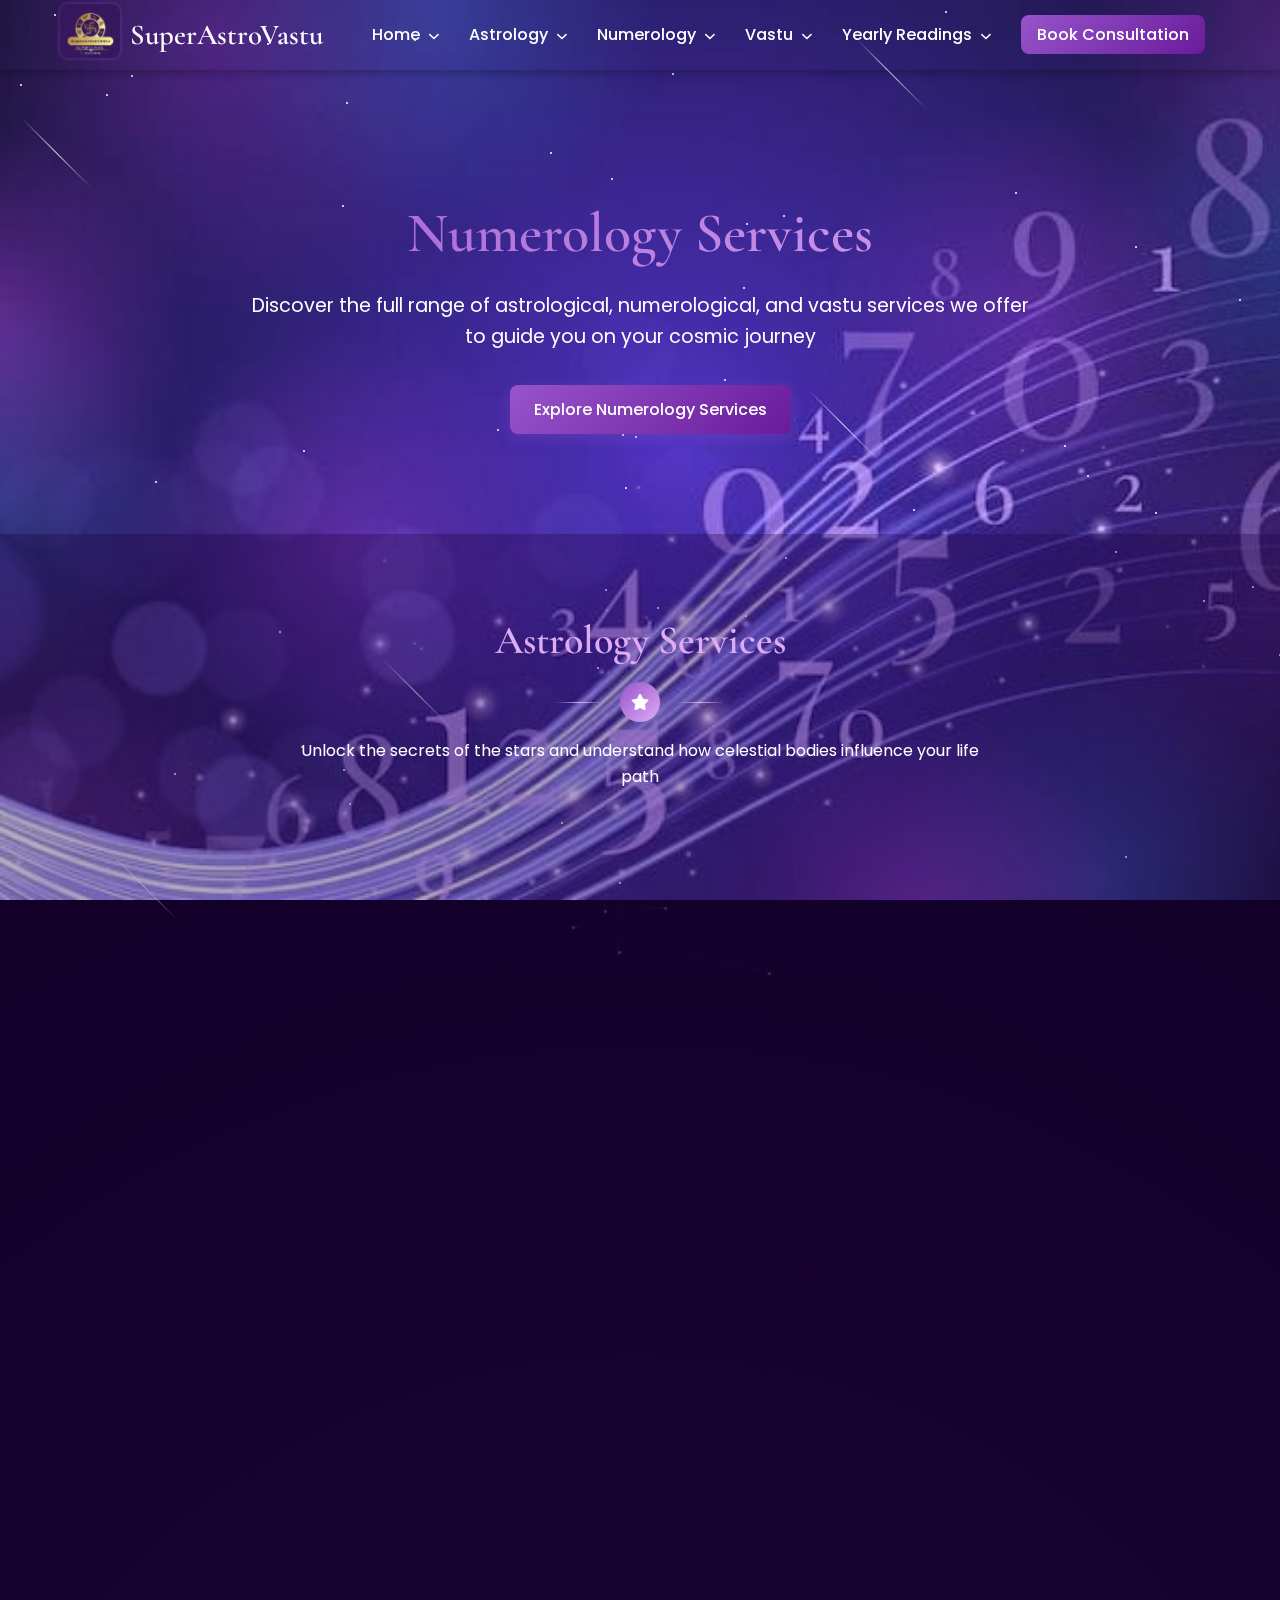
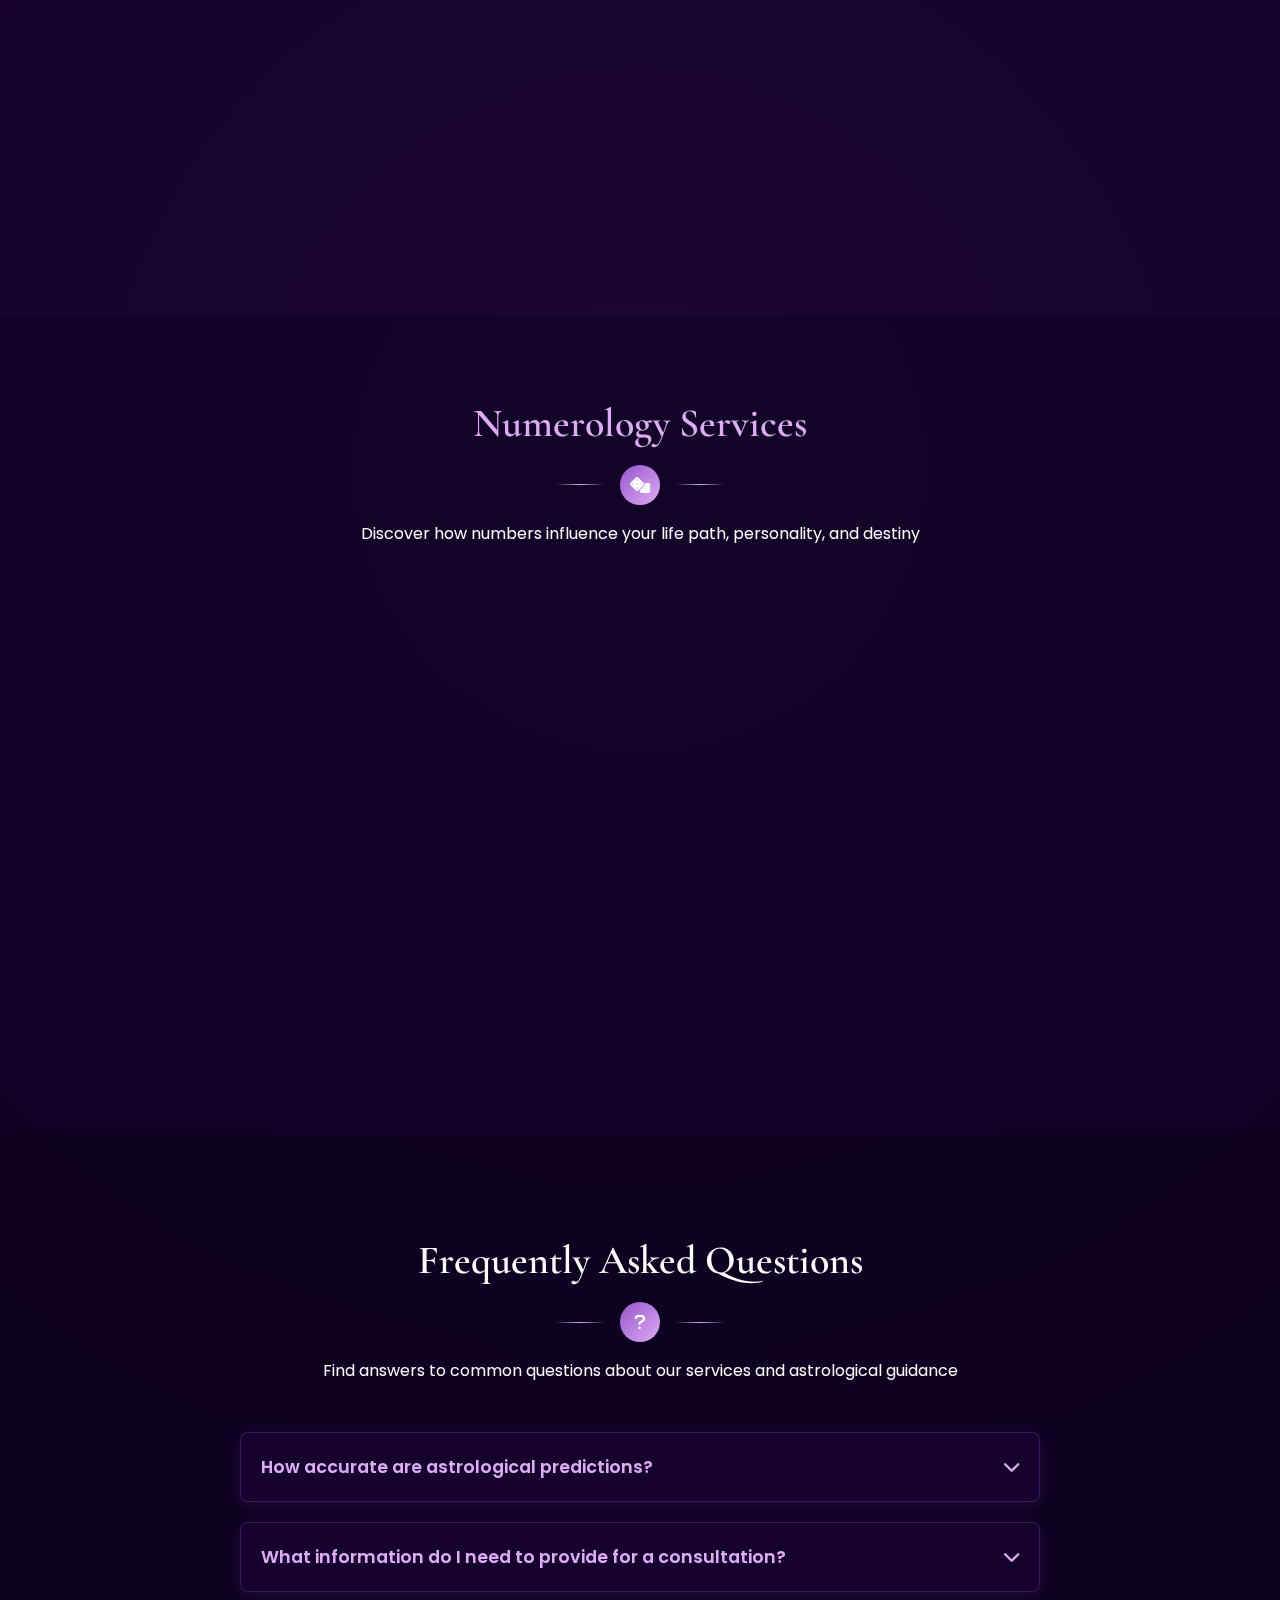
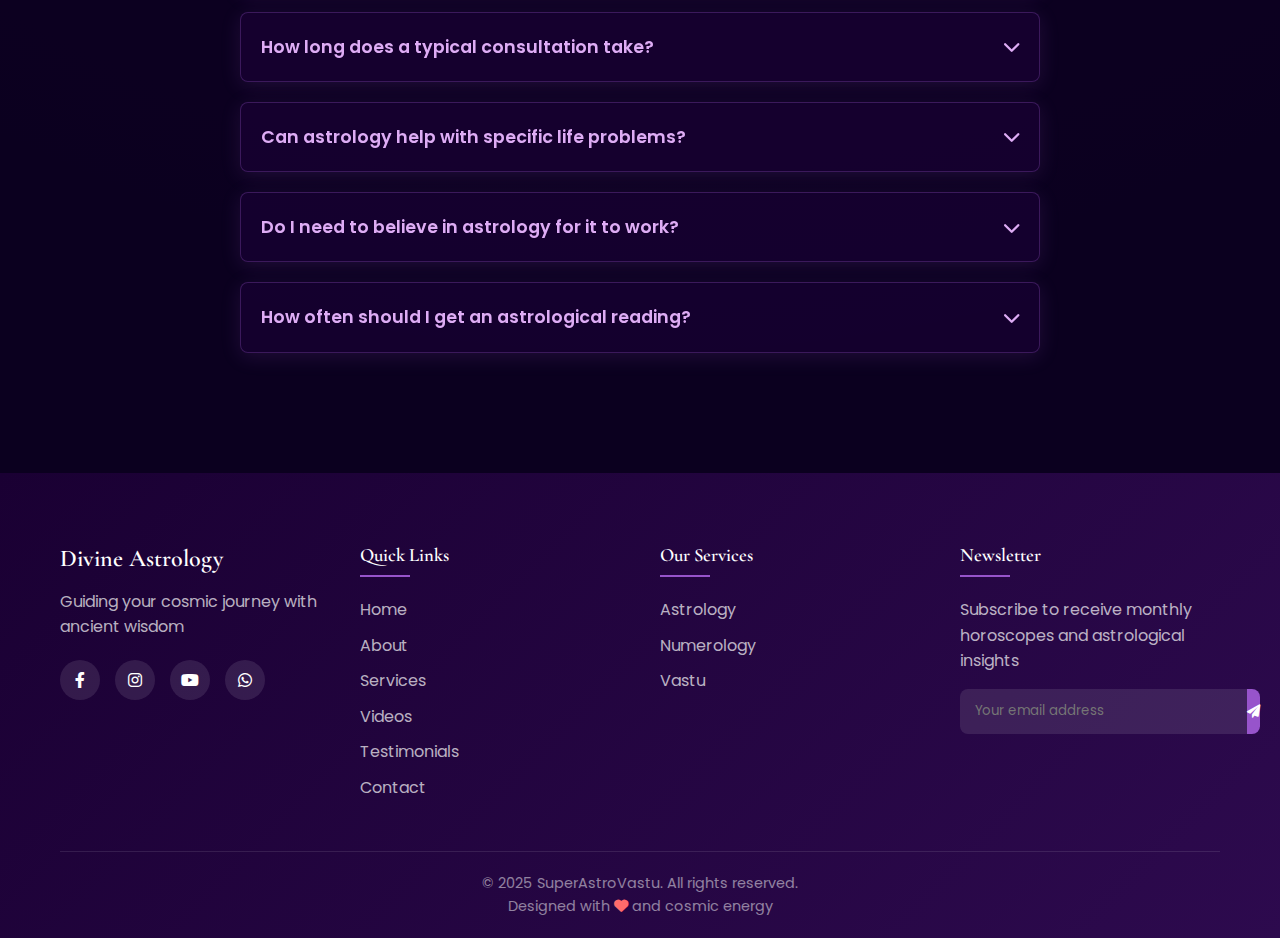
==== numerology.html @ 808d303a "Add files via upload" ====
<!DOCTYPE html>
<html lang="en">
<head>
    <meta charset="UTF-8">
    <meta name="viewport" content="width=device-width, initial-scale=1.0">
    <title> Services -Numerology</title>
    <link rel="stylesheet" href="numerology.css">
    <link rel="stylesheet" href="https://cdnjs.cloudflare.com/ajax/libs/font-awesome/6.0.0-beta3/css/all.min.css">
    <link href="https://fonts.googleapis.com/css2?family=Poppins:wght@300;400;500;600;700&family=Cormorant+Garamond:wght@400;500;600;700&display=swap" rel="stylesheet">
</head>
<body>
    <!-- Floating stars animation -->
    <div class="floating-stars"></div>
    
    <!-- Navbar -->
    <nav class="navbar">
        <div class="container">
            <div class="logo">
                <div class="logo-img">
                    <a href="index.html" target="_blank"><img src="logo.jpg" alt="Divine Astrology Logo"></a>
                </div>
                <a href="index.html" target="_blank"><h1 style="color: white;">SuperAstroVastu</h1></a>
            </div>
            <div class="menu-toggle">
                <i class="fas fa-bars"></i>
            </div>
            <ul class="nav-menu">
                <li class="dropdown">
                    <a href="index.html" target="_blank">Home <i class="fas fa-chevron-down"></i></a>
                    <div class="dropdown-menu">
                        <a href="index.html#about" class="dropdown-item"><i class="fas fa-info-circle"></i> About</a>
                        <a href="index.html#services" class="dropdown-item"><i class="fas fa-cogs"></i> Services</a>
                        <a href="index.html#testimonials" class="dropdown-item"><i class="fas fa-star"></i> Reviews</a>
                        <a href="index.html#videos" class="dropdown-item"><i class="fas fa-video"></i> Social Media</a>
                    </div>
                </li>
                <li class="dropdown">
                    <a href="services.html#astrology-services" target="_blank">Astrology <i class="fas fa-chevron-down"></i></a>
                    <div class="dropdown-menu">
                        <a href="services.html#astrology-services" class="dropdown-item"><i class="fas fa-briefcase"></i> Career</a>
                        <a href="services.html#astrology-services" class="dropdown-item"><i class="fas fa-rupee-sign"></i> Finance</a>
                        <a href="services.html#astrology-services" class="dropdown-item"><i class="fas fa-heart"></i> Matchmaking</a>
                        <a href="services.html#astrology-services" class="dropdown-item"><i class="fas fa-baby"></i> Childbirth</a>
                        <a href="services.html#astrology-services" class="dropdown-item"><i class="fas fa-file-contract"></i> Foreign Settlement</a>
                        <a href="services.html#astrology-services" class="dropdown-item"><i class="fas fa-heartbeat"></i> Health</a>
                    </div>
                </li>
                <li class="dropdown">
                    <a href="numerology.html" target="_blank">Numerology <i class="fas fa-chevron-down"></i></a>
                    <div class="dropdown-menu">
                        <a href="numerology.html#numerology-services" class="dropdown-item"><i class="fas fa-dice"></i> Lucky Number</a>
                        <a href="numerology.html#numerology-services" class="dropdown-item"><i class="fas fa-signature"></i> Name Change</a>
                    </div>
                </li>
                <li class="dropdown">
                    <a href="vastu.html" target="_blank">Vastu <i class="fas fa-chevron-down"></i></a>
                    <div class="dropdown-menu">
                        <a href="vastu.html#vastu-analysis" class="dropdown-item"><i class="fas fa-home"></i> Vastu Analysis</a>
                    </div>
                </li>
                <li class="dropdown">
                    <a href="#yearly-readings">Yearly Readings <i class="fas fa-chevron-down"></i></a>
                    <div class="dropdown-menu">
                        <a href="#" class="dropdown-item yearly-prediction" data-year="2021"><i class="fas fa-calendar-alt"></i> 2021</a>
                        <a href="#" class="dropdown-item yearly-prediction" data-year="2022"><i class="fas fa-calendar-alt"></i> 2022</a>
                        <a href="#readings-2023" class="dropdown-item"><i class="fas fa-calendar-alt"></i> 2023</a>
                        <a href="#readings-2024" class="dropdown-item"><i class="fas fa-calendar-alt"></i> 2024</a>
                    </div>
                </li>
                <li><a href="index.html#contact"  class="nav-btn">Book Consultation</a></li>
            </ul>
        </div>
    </nav>

    <!-- Service Page Header -->
    <section class="service-page-header">
        <div class="container">
            <h1 style="color: white;">Numerology Services</h1>
            <p>Discover the full range of astrological, numerological, and vastu services we offer to guide you on your cosmic journey</p>
            <div class="hero-buttons" >
                <a href="#astrology-services" class="btn primary-btn" style="margin-left: 450px;">Explore Numerology Services</a>

            </div>
        </div>
    </section>

    <!-- Astrology Services -->
    <section id="astrology-services" class="service-category">
        <div class="container">
            <div class="service-category-header">
                <h2>Astrology Services</h2>
                <div class="divider">
                    <span><i class="fas fa-star"></i></span>
                </div>
                <p>Unlock the secrets of the stars and understand how celestial bodies influence your life path</p>
            </div>
            <div class="service-list">
                <div class="service-item">
                    <div class="service-item-image">
                        <img src="1.jpg" alt="Career Astrology">
                    </div>
                    <div class="service-item-content">
                        <h3>Career Astrology</h3>
                        <p>Discover your professional strengths, ideal career paths, and favorable periods for career advancement through planetary positions in your birth chart.</p>
                        <div class="service-item-footer">
                            
                            <a href="index.html#contact" class="service-btn">Book Now</a>
                        </div>
                    </div>
                </div>
                <div class="service-item">
                    <div class="service-item-image">
                        <img src="2.jpg" alt="Financial Astrology">
                    </div>
                    <div class="service-item-content">
                        <h3>Financial Astrology</h3>
                        <p>Gain insights into your financial future, investment opportunities, and auspicious periods for financial decisions based on your astrological chart.</p>
                        <div class="service-item-footer">
                         
                            <a href="index.html#contact" class="service-btn">Book Now</a>
                        </div>
                    </div>
                </div>
                <div class="service-item">
                    <div class="service-item-image">
                        <img src="3.jpg" alt="Matchmaking">
                    </div>
                    <div class="service-item-content">
                        <h3>Matchmaking</h3>
                        <p>Comprehensive compatibility analysis for potential partners or existing relationships, examining planetary alignments that influence relationship dynamics.</p>
                        <div class="service-item-footer">
                            
                            <a href="index.html#contact" class="service-btn">Book Now</a>
                        </div>
                    </div>
                </div>
                <div class="service-item">
                    <div class="service-item-image">
                        <img src="4.jpg" alt="Childbirth Astrology">
                    </div>
                    <div class="service-item-content">
                        <h3>Childbirth Astrology</h3>
                        <p>Guidance on auspicious timing for conception, insights into pregnancy journey, and analysis of potential birth charts for future children.</p>
                        <div class="service-item-footer">
                         
                            <a href="index.html#contact" class="service-btn">Book Now</a>
                        </div>
                    </div>
                </div>
                <div class="service-item">
                    <div class="service-item-image">
                        <img src="1.jpg" alt="Form Settlement">
                    </div>
                    <div class="service-item-content">
                        <h3>Foreign Settlement</h3>
                        <p>Astrological guidance for legal matters, document signing, and contract negotiations based on favorable planetary positions.</p>
                        <div class="service-item-footer">
                          
                            <a href="index.html#contact" class="service-btn">Book Now</a>
                        </div>
                    </div>
                </div>
                <div class="service-item">
                    <div class="service-item-image">
                        <img src="2.jpg" alt="Health Astrology">
                    </div>
                    <div class="service-item-content">
                        <h3>Health Astrology</h3>
                        <p>Analysis of potential health vulnerabilities, preventive measures, and remedies based on planetary influences on your physical and mental wellbeing.</p>
                        <div class="service-item-footer">
                            <a href="index.html#contact" class="service-btn">Book Now</a>
                        </div>
                    </div>
                </div>
            </div>
        </div>
    </section>

    <!-- Numerology Services -->
    <section id="numerology-services" class="service-category">
        <div class="container">
            <div class="service-category-header">
                <h2>Numerology Services</h2>
                <div class="divider">
                    <span><i class="fas fa-dice"></i></span>
                </div>
                <p>Discover how numbers influence your life path, personality, and destiny</p>
            </div>
            <div class="service-list">
                <div class="service-item">
                    <div class="service-item-image">
                        <img src="4.jpg" alt="Lucky Number Analysis">
                    </div>
                    <div class="service-item-content">
                        <h3>Lucky Number Analysis</h3>
                        <p>Discover your personal lucky numbers based on your birth date and name, and learn how to use them to enhance positive energies in your life.</p>
                        <div class="service-item-footer">
                         
                            <a href="index.html#contact" class="service-btn">Book Now</a>
                        </div>
                    </div>
                </div>
                <div class="service-item">
                    <div class="service-item-image">
                        <img src="1.jpg" alt="Name Numerology">
                    </div>
                    <div class="service-item-content">
                        <h3>Name Numerology</h3>
                        <p>Analysis of your name's numerical value and its influence on your personality, career, relationships, and overall life path.</p>
                        <div class="service-item-footer">
                            
                            <a href="index.html#contact" class="service-btn">Book Now</a>
                        </div>
                    </div>
                </div>
                <div class="service-item">
                    <div class="service-item-image">
                        <img src="2.jpg" alt="Name Correction">
                    </div>
                    <div class="service-item-content">
                        <h3>Name Correction</h3>
                        <p>Personalized recommendations for name modifications or spelling changes to create more harmonious numerical vibrations aligned with your birth path.</p>
                        <div class="service-item-footer">
                           
                            <a href="index.html#contact" class="service-btn">Book Now</a>
                        </div>
                    </div>
                </div>
                </div>
            </div>
        </div>
    </section>

    

    <!-- FAQ Section -->
    <section class="faq-section">
        <div class="container">
            <div class="section-header">
                <h2>Frequently Asked Questions</h2>
                <div class="divider">
                    <span><i class="fas fa-question"></i></span>
                </div>
                <p>Find answers to common questions about our services and astrological guidance</p>
            </div>
            <div class="faq-container">
                <div class="faq-item">
                    <div class="faq-question">
                        How accurate are astrological predictions? <i class="fas fa-chevron-down"></i>
                    </div>
                    <div class="faq-answer">
                        <p>Astrological predictions are based on the ancient science of planetary movements and their influence on human life. The accuracy depends on several factors including the precision of your birth details, the expertise of the astrologer, and the specific techniques used. Our astrologer Smt. Deepa Sharma has over 15 years of experience and combines traditional Vedic astrology with modern interpretations to provide highly accurate insights. However, it's important to remember that astrology offers guidance and possibilities rather than fixed outcomes, as free will always plays a role in shaping our destiny.</p>
                    </div>
                </div>
                <div class="faq-item">
                    <div class="faq-question">
                        What information do I need to provide for a consultation? <i class="fas fa-chevron-down"></i>
                    </div>
                    <div class="faq-answer">
                        <p>For a comprehensive astrological consultation, we require your full date of birth (day, month, and year), exact time of birth (as accurate as possible), and place of birth (city and country). These details are essential for creating your accurate birth chart. For numerology services, we need your full birth name (as given at birth) and your current name if different. For Vastu consultations, we require property layouts, floor plans, and if possible, photographs of the space.</p>
                    </div>
                </div>
                <div class="faq-item">
                    <div class="faq-question">
                        How long does a typical consultation take? <i class="fas fa-chevron-down"></i>
                    </div>
                    <div class="faq-answer">
                        <p>The duration varies depending on the type of service. Personal horoscope readings typically take 45-60 minutes, compatibility analyses about 60-75 minutes, and career or financial guidance sessions around 45 minutes. Vastu consultations may require an on-site visit and can take 2-3 hours. Numerology sessions usually last 30-45 minutes. After the consultation, you'll receive a detailed written report summarizing the findings and recommendations within 3-5 business days.</p>
                    </div>
                </div>
                <div class="faq-item">
                    <div class="faq-question">
                        Can astrology help with specific life problems? <i class="fas fa-chevron-down"></i>
                    </div>
                    <div class="faq-answer">
                        <p>Yes, astrology can provide valuable insights into specific life challenges by identifying planetary influences that may be contributing to these situations. Our consultations offer personalized remedies and timing guidance to help navigate difficult periods. Whether you're facing career uncertainties, relationship issues, health concerns, or financial challenges, astrological analysis can reveal underlying patterns and suggest practical approaches to address them. However, astrology should complement, not replace, professional advice in areas like healthcare, legal matters, or mental health.</p>
                    </div>
                </div>
                <div class="faq-item">
                    <div class="faq-question">
                        Do I need to believe in astrology for it to work? <i class="fas fa-chevron-down"></i>
                    </div>
                    <div class="faq-answer">
                        <p>No, astrology works regardless of your belief system. It's based on the observation of celestial patterns and their correlation with earthly events, which operates independently of personal belief. Many skeptics have been surprised by the accuracy of astrological insights. We encourage an open-minded approach—observe the insights provided and evaluate them based on your experience. Many clients who initially approached astrology with skepticism have found valuable guidance that helped them make informed decisions and understand themselves better.</p>
                    </div>
                </div>
                <div class="faq-item">
                    <div class="faq-question">
                        How often should I get an astrological reading? <i class="fas fa-chevron-down"></i>
                    </div>
                    <div class="faq-answer">
                        <p>This varies based on individual needs. A comprehensive birth chart reading provides foundational insights that remain relevant throughout your life. Annual forecast readings are recommended to navigate each year's unique energies and opportunities. For specific life events like career changes, relationships, or major decisions, targeted readings can provide timely guidance. Some clients benefit from quarterly check-ins, while others prefer annual reviews. We can suggest an appropriate consultation schedule based on your specific situation and planetary transits affecting your chart.</p>
                    </div>
                </div>
            </div>
        </div>
    </section>

    <!-- Footer -->
    <footer class="footer">
        <div class="container">
            <div class="footer-content">
                <div class="footer-logo">
                    <h2>Divine Astrology</h2>
                    <p>Guiding your cosmic journey with ancient wisdom</p>
                    <div class="social-icons">
                        <a href="#"><i class="fab fa-facebook-f"></i></a>
                        <a href="#"><i class="fab fa-instagram"></i></a>
                        <a href="#"><i class="fab fa-youtube"></i></a>
                        <a href="#"><i class="fab fa-whatsapp"></i></a>
                    </div>
                </div>
                <div class="footer-links">
                    <h3>Quick Links</h3>
                    <ul>
                        <li><a href="index.html">Home</a></li>
                        <li><a href="index.html#about">About</a></li>
                        <li><a href="services.html">Services</a></li>
                        <li><a href="index.html#videos">Videos</a></li>
                        <li><a href="index.html#testimonials">Testimonials</a></li>
                        <li><a href="index.html#contact">Contact</a></li>
                    </ul>
                </div>
                <div class="footer-services">
                    <h3>Our Services</h3>
                    <ul>
                        <li><a href="#astrology-services">Astrology</a></li>
                        <li><a href="numerology.html">Numerology</a></li>
                        <li><a href="vastu.html">Vastu</a></li>
                    </ul>
                </div>
                <div class="footer-newsletter">
                    <h3>Newsletter</h3>
                    <p>Subscribe to receive monthly horoscopes and astrological insights</p>
                    <form class="newsletter-form">
                        <input type="email" placeholder="Your email address" required>
                        <button type="submit"><i class="fas fa-paper-plane"></i></button>
                    </form>
                </div>
            </div>
            <div class="footer-bottom">
                <p>&copy; 2025 SuperAstroVastu. All rights reserved.</p>
                <p>Designed with <i class="fas fa-heart"></i> and cosmic energy</p>
            </div>
        </div>
    </footer>

    <script src="script.js"></script>
    <script src="services.js"></script>
    <script src="yearly-predictions.js"></script>
    <!-- Script to create floating stars -->
    <script>
        document.addEventListener("DOMContentLoaded", function() {
            const starsContainer = document.querySelector('.floating-stars');
            const starCount = 50;
            
            for (let i = 0; i < starCount; i++) {
                const star = document.createElement('div');
                star.classList.add('star');
                star.style.left = `${Math.random() * 100}%`;
                star.style.top = `${Math.random() * 100}%`;
                star.style.animationDelay = `${Math.random() * 5}s`;
                starsContainer.appendChild(star);
            }
            
            // Add shooting stars
            for (let i = 0; i < 5; i++) {
                const shootingStar = document.createElement('div');
                shootingStar.classList.add('shooting-star');
                shootingStar.style.left = `${Math.random() * 100}%`;
                shootingStar.style.top = `${Math.random() * 100}%`;
                shootingStar.style.animationDelay = `${Math.random() * 15}s`;
                starsContainer.appendChild(shootingStar);
            }
            
            // Create constellation effect
            const constellationCount = 3;
            for (let c = 0; c < constellationCount; c++) {
                const constellation = document.createElement('div');
                constellation.classList.add('constellation');
                constellation.style.left = `${Math.random() * 80}%`;
                constellation.style.top = `${Math.random() * 80}%`;
                
                // Create dots and lines for constellation
                const dotCount = 5 + Math.floor(Math.random() * 5);
                const dots = [];
                
                for (let d = 0; d < dotCount; d++) {
                    const dot = document.createElement('div');
                    dot.classList.add('constellation-dot');
                    const x = Math.random() * 300;
                    const y = Math.random() * 300;
                    dot.style.left = `${x}px`;
                    dot.style.top = `${y}px`;
                    constellation.appendChild(dot);
                    dots.push({x, y});
                }
                
                // Connect dots with lines
                for (let i = 0; i < dots.length - 1; i++) {
                    const line = document.createElement('div');
                    line.classList.add('constellation-line');
                    
                    const dx = dots[i+1].x - dots[i].x;
                    const dy = dots[i+1].y - dots[i].y;
                    const length = Math.sqrt(dx * dx + dy * dy);
                    const angle = Math.atan2(dy, dx) * 180 / Math.PI;
                    
                    line.style.width = `${length}px`;
                    line.style.left = `${dots[i].x}px`;
                    line.style.top = `${dots[i].y}px`;
                    line.style.transform = `rotate(${angle}deg)`;
                    
                    constellation.appendChild(line);
                }
                
                starsContainer.appendChild(constellation);
            }
            
            // FAQ accordion functionality
            const faqItems = document.querySelectorAll('.faq-item');
            
            faqItems.forEach(item => {
                const question = item.querySelector('.faq-question');
                
                question.addEventListener('click', () => {
                    // Toggle active class on the clicked item
                    item.classList.toggle('active');
                    
                    // Close other items
                    faqItems.forEach(otherItem => {
                        if (otherItem !== item) {
                            otherItem.classList.remove('active');
                        }
                    });
                });
            });
        });
    </script>
</body>
</html>
---- numerology.css ----
/* Base Styles */
:root {
    --primary-color: #9754cb;
    --secondary-color: #deacf5;
    --accent-color: #ffd700;
    --accent-color-dark: #d4af37;
    --text-color: #333333;
    --text-light: #666666;
    --bg-color: #ffffff;
    --bg-light: #f9f5ff;
    --bg-dark: #1a0033;
    --green-color: #8bc34a;
    --purple-dark: #6a1b9a;
    --border-radius: 8px;
    --box-shadow: 0 4px 20px rgba(151, 84, 203, 0.15);
    --transition: all 0.3s ease;
  }
  
  * {
    margin: 0;
    padding: 0;
    box-sizing: border-box;
  }
  
  
  
  html {
    scroll-behavior: smooth;
  }
  
  body {
    font-family: "Poppins", sans-serif;
    color: var(--text-color);
    line-height: 1.6;
    background-color: #0c0020;
    background-image: url("numerbg.jpg") !important;
    background-attachment: fixed;
    background-size: cover;
    overflow-x: hidden;
    position: relative;
  }
  
  /* Moving cosmic background animation */
  body::before {
    content: "";
    position: absolute;
    top: 0;
    left: 0;
    width: 100%;
    height: 100%;
    background: radial-gradient(circle at 50% 50%, rgba(151, 84, 203, 0.1), transparent 70%);
    pointer-events: none;
    z-index: -1;
    animation: pulseGlow 8s ease-in-out infinite;
  }
  
  @keyframes pulseGlow {
    0%,
    100% {
      opacity: 0.3;
      transform: scale(1);
    }
    50% {
      opacity: 0.6;
      transform: scale(1.2);
    }
  }
  
  /* Floating stars animation */
  .floating-stars {
    position: fixed;
    top: 0;
    left: 0;
    width: 100%;
    height: 100%;
    pointer-events: none;
    z-index: 0;
  }
  
  .star {
    position: absolute;
    width: 2px;
    height: 2px;
    background-color: #fff;
    border-radius: 50%;
    animation: twinkle 5s infinite;
  }
  
  .shooting-star {
    position: absolute;
    width: 100px;
    height: 1px;
    background: linear-gradient(to right, rgba(255, 255, 255, 0), rgba(255, 255, 255, 0.8), rgba(255, 255, 255, 0));
    transform: rotate(45deg);
    animation: shootingStar 8s linear infinite;
  }
  
  @keyframes twinkle {
    0%,
    100% {
      opacity: 0.2;
      transform: scale(1);
    }
    50% {
      opacity: 0.8;
      transform: scale(1.5);
    }
  }
  
  @keyframes shootingStar {
    0% {
      transform: translateX(-100px) translateY(-100px) rotate(45deg);
      opacity: 0;
    }
    10% {
      opacity: 1;
    }
    20% {
      transform: translateX(calc(100vw + 100px)) translateY(calc(100vh + 100px)) rotate(45deg);
      opacity: 0;
    }
    100% {
      transform: translateX(calc(100vw + 100px)) translateY(calc(100vh + 100px)) rotate(45deg);
      opacity: 0;
    }
  }
  
  .constellation {
    position: absolute;
    width: 300px;
    height: 300px;
    opacity: 0.3;
    animation: rotateSlow 120s linear infinite;
  }
  
  @keyframes rotateSlow {
    from {
      transform: rotate(0deg);
    }
    to {
      transform: rotate(360deg);
    }
  }
  
  .constellation-line {
    position: absolute;
    background: linear-gradient(to right, rgba(222, 172, 245, 0.1), rgba(151, 84, 203, 0.3));
    height: 1px;
    transform-origin: left center;
  }
  
  .constellation-dot {
    position: absolute;
    width: 3px;
    height: 3px;
    background-color: rgba(255, 255, 255, 0.8);
    border-radius: 50%;
    box-shadow: 0 0 5px rgba(255, 255, 255, 0.8);
  }
  
  h1,
  h2,
  h3,
  h4,
  h5,
  h6 {
    font-family: "Cormorant Garamond", serif;
    font-weight: 600;
    line-height: 1.3;
    margin-bottom: 0.5rem;
  }
  
  a {
    text-decoration: none;
    color: inherit;
    transition: var(--transition);
  }
  
  ul {
    list-style: none;
  }
  
  img {
    max-width: 100%;
    height: auto;
  }
  
  .container {
    width: 100%;
    max-width: 1200px;
    margin: 0 auto;
    padding: 0 20px;
  }
  
  .section-header {
    text-align: center;
    margin-bottom: 3rem;
  }
  
  .section-header h2 {
    font-size: 2.5rem;
    color: var(--primary-color);
    margin-bottom: 1rem;
  }
  
  .section-header p {
    color: var(--text-light);
    max-width: 700px;
    margin: 0 auto;
  }
  
  .divider {
    display: flex;
    align-items: center;
    justify-content: center;
    margin: 1rem 0;
  }
  
  .divider span {
    display: inline-flex;
    align-items: center;
    justify-content: center;
    width: 40px;
    height: 40px;
    border-radius: 50%;
    background: linear-gradient(135deg, var(--primary-color), var(--secondary-color));
    color: white;
    position: relative;
  }
  
  .divider span::before,
  .divider span::after {
    content: "";
    position: absolute;
    height: 1px;
    width: 50px;
    background: linear-gradient(90deg, transparent, var(--secondary-color), transparent);
  }
  
  .divider span::before {
    right: 100%;
    margin-right: 15px;
  }
  
  .divider span::after {
    left: 100%;
    margin-left: 15px;
  }
  
  /* Buttons */
  .btn {
    display: inline-block;
    padding: 12px 24px;
    border-radius: var(--border-radius);
    font-weight: 500;
    text-align: center;
    cursor: pointer;
    transition: var(--transition);
    border: none;
    outline: none;
  }
  
  .primary-btn {
    background: linear-gradient(135deg, var(--primary-color), var(--purple-dark));
    color: white;
    box-shadow: 0 4px 15px rgba(151, 84, 203, 0.3);
  }
  
  .primary-btn:hover {
    transform: translateY(-3px);
    box-shadow: 0 6px 20px rgba(151, 84, 203, 0.4);
  }
  
  .secondary-btn {
    background-color: transparent;
    color: var(--primary-color);
    border: 2px solid var(--primary-color);
  }
  
  .secondary-btn:hover {
    background-color: var(--primary-color);
    color: white;
  }
  
  .full-width {
    width: 100%;
  }
  
  /* Navbar */
  .navbar {
    position: fixed;
    top: 0;
    left: 0;
    width: 100%;
    z-index: 1100;
    background-color: rgba(12, 0, 32, 0.95) !important;
    box-shadow: 0 2px 10px rgba(0, 0, 0, 0.3);
    transition: var(--transition);
   background: transparent !important;
  }
  
  .navbar .container {
    display: flex;
    justify-content: space-between;
    align-items: center;
    padding: 15px 20px;
  }
  
  .logo {
    display: flex;
    align-items: center;
  }
  
  .logo-img {
    width: 60px;
    height: 40px;
    margin-right: 10px;
    display: flex;
    align-items: center;
    justify-content: center;
    
  }
  
  .logo-img img {
    max-width: 100%;
    height: auto;
    filter: drop-shadow(0 0 2px rgba(151, 84, 203, 0.5));
    border-radius: 8px;
  }
  
  .logo h1 {
    font-size: 1.8rem;
    color: var(--primary-color);
    margin: 0;
  }
  
  .logo-icon {
    display: flex;
    align-items: center;
    margin-left: 10px;
    color: var(--accent-color);
  }
  
  .logo-icon i {
    margin-right: 5px;
  }
  
  .nav-menu {
    display: flex;
    align-items: center;
  }
  
  .nav-menu li {
    margin: 0 15px;
  }
  
  .nav-menu a {
    color: white;
    font-weight: 500;
    position: relative;
  }
  
  /* Removed the underline effect on hover */
  .nav-menu a::after {
    display: none;
  }
  
  .nav-btn {
    background: linear-gradient(135deg, var(--primary-color), var(--purple-dark));
    color: white !important;
    padding: 8px 16px;
    border-radius: var(--border-radius);
  }
  
  .nav-btn:hover {
    transform: translateY(-2px);
    box-shadow: 0 4px 10px rgba(151, 84, 203, 0.3);
  }
  
  .menu-toggle {
    display: none;
    font-size: 1.5rem;
    cursor: pointer;
    color: var(--primary-color);
  }
  
  /* Navbar Dropdown Styles */
  .nav-menu .dropdown {
    position: relative;
  }
  
  .nav-menu .dropdown-menu {
    position: absolute;
    top: 100%;
    left: 0;
    width: 220px;
    background: rgba(12, 0, 32, 0.95);
    border-radius: 8px;
    box-shadow: 0 10px 25px rgba(151, 84, 203, 0.15);
    padding: 10px 0;
    opacity: 0;
    visibility: hidden;
    transform: translateY(15px);
    transition: all 0.3s cubic-bezier(0.68, -0.55, 0.27, 1.55);
    z-index: 100;
    overflow: hidden;
  }
  
  .nav-menu .dropdown:hover .dropdown-menu {
    opacity: 1;
    visibility: visible;
    transform: translateY(5px);
  }
  
  .nav-menu .dropdown-item {
    display: flex;
    align-items: center;
    padding: 10px 20px;
    color: white;
    font-weight: 400;
    transition: all 0.3s ease;
    position: relative;
    overflow: hidden;
  }
  
  .nav-menu .dropdown-item i {
    margin-right: 10px;
    color: var(--primary-color);
    font-size: 0.9rem;
    transition: all 0.3s ease;
  }
  
  .nav-menu .dropdown-item:hover {
    background: linear-gradient(to right, rgba(151, 84, 203, 0.1), transparent);
    color: var(--secondary-color);
    transform: translateX(5px);
  }
  
  .nav-menu .dropdown-item:hover i {
    transform: scale(1.2);
  }
  
  .nav-menu .dropdown-item::after {
    content: "";
    position: absolute;
    bottom: 0;
    left: 0;
    width: 0;
    height: 1px;
    background: linear-gradient(to right, var(--primary-color), transparent);
    transition: width 0.3s ease;
  }
  
  .nav-menu .dropdown-item:hover::after {
    width: 100%;
  }
  
  .nav-menu .dropdown > a i {
    font-size: 0.7rem;
    margin-left: 5px;
    transition: transform 0.3s ease;
  }
  
  .nav-menu .dropdown:hover > a i {
    transform: rotate(180deg);
  }
  
  /* Animation for dropdown items */
  .nav-menu .dropdown-menu .dropdown-item {
    transform: translateX(-10px);
    opacity: 0;
    transition: all 0.3s ease;
  }
  
  .nav-menu .dropdown:hover .dropdown-menu .dropdown-item {
    transform: translateX(0);
    opacity: 1;
  }
  
  .nav-menu .dropdown-menu .dropdown-item:nth-child(1) {
    transition-delay: 0.05s;
  }
  .nav-menu .dropdown-menu .dropdown-item:nth-child(2) {
    transition-delay: 0.1s;
  }
  .nav-menu .dropdown-menu .dropdown-item:nth-child(3) {
    transition-delay: 0.15s;
  }
  .nav-menu .dropdown-menu .dropdown-item:nth-child(4) {
    transition-delay: 0.2s;
  }
  .nav-menu .dropdown-menu .dropdown-item:nth-child(5) {
    transition-delay: 0.25s;
  }
  .nav-menu .dropdown-menu .dropdown-item:nth-child(6) {
    transition-delay: 0.3s;
  }
  
  /* Mobile responsive dropdown */
  @media (max-width: 768px) {
    .nav-menu .dropdown-menu {
      position: static;
      width: 100%;
      background: rgba(151, 84, 203, 0.05);
      box-shadow: none;
      border-radius: 0;
      padding: 0;
      max-height: 0;
      transition: max-height 0.3s ease, padding 0.3s ease;
      overflow: hidden;
      transform: none;
    }
  
    .nav-menu .dropdown.active .dropdown-menu {
      max-height: 500px;
      padding: 10px 0;
      opacity: 1;
      visibility: visible;
    }
  
    .nav-menu .dropdown-item {
      padding: 10px 30px;
    }
  
    .nav-menu .dropdown > a {
      display: flex;
      justify-content: space-between;
      align-items: center;
      width: 100%;
    }
  
    .nav-menu .dropdown > a i {
      margin-left: auto;
    }
  }
  
  /* Hero Section */
  .hero {
    position: relative;
    min-height: 100vh;
    display: flex;
    align-items: center;
    overflow: hidden;
    padding: 120px 0 50px; /* Increased top padding to avoid navbar overlap */
   
  }
  
  .hero .container {
    display: grid;
    grid-template-columns: 1fr 1fr;
    gap: 30px;
    align-items: center;
  }
  
  .hero-content {
    max-width: 600px;
    text-align: left;
    margin-top: -100PX;
  }
  
  .stars {
    position: absolute;
    top: 0;
    left: 0;
    width: 100%;
    height: 100%;
    pointer-events: none;
    background-image: radial-gradient(1px 1px at 25% 15%, white, transparent),
      radial-gradient(1px 1px at 50% 40%, white, transparent), radial-gradient(1px 1px at 75% 25%, white, transparent),
      radial-gradient(2px 2px at 20% 60%, white, transparent), radial-gradient(2px 2px at 40% 80%, white, transparent),
      radial-gradient(2px 2px at 60% 10%, white, transparent), radial-gradient(2px 2px at 80% 50%, white, transparent);
    background-repeat: repeat;
    background-size: 200px 200px;
    opacity: 0.3;
    animation: twinkle 10s ease-in-out infinite;
  }
  
  .hero-content h1 {
    font-size: 3.5rem;
    margin-bottom: 1.5rem;
    background: linear-gradient(135deg, var(--primary-color), var(--secondary-color));
    -webkit-background-clip: text;
    -webkit-text-fill-color: transparent;
    line-height: 1.2;
    animation: fadeInUp 1s ease-out;
  }
  
  .hero-content p {
    font-size: 1.2rem;
    color: white;
    margin-bottom: 2rem;
    animation: fadeInUp 1s ease-out 0.3s both;
  }
  
  .hero-buttons {
    display: flex;
    gap: 15px;
    justify-content: flex-start; /* Changed from center to flex-start */
    animation: fadeInUp 1s ease-out 0.6s both;
  }
  
  /* Astrologer Card - Right side positioning */
  .astrologer-card-wrapper {
    position: relative;
    display: flex;
    justify-content: flex-end;
    z-index: 10;
  }
  
  .astrologer-card {
    background: rgba(12, 0, 32, 0.7);
    border-radius: 20px;
    overflow: hidden;
    box-shadow: 0 15px 35px rgba(151, 84, 203, 0.25);
    max-width: 350px; /* Medium size */
    position: relative;
    border: none;
    transform: none;
    transition: all 0.5s cubic-bezier(0.175, 0.885, 0.32, 1.275);
  }
  
  .astrologer-card:hover {
    transform: translateY(-10px);
    box-shadow: 0 20px 40px rgba(151, 84, 203, 0.4);
  }
  
  .astrologer-card::before {
    content: "";
    position: absolute;
    top: -2px;
    left: -2px;
    right: -2px;
    bottom: -2px;
    background: linear-gradient(
      45deg,
      var(--primary-color),
      var(--accent-color),
      var(--secondary-color),
      var(--purple-dark)
    );
    z-index: -1;
    border-radius: 22px;
    background-size: 400%;
    animation: borderGlow 8s linear infinite;
  }
  
  @keyframes borderGlow {
    0% {
      background-position: 0% 50%;
    }
    50% {
      background-position: 100% 50%;
    }
    100% {
      background-position: 0% 50%;
    }
  }
  
  .astrologer-image {
    width: 100%;
    height: 400px;
    overflow: hidden;
    position: relative;
  }
  
  .astrologer-image::after {
    content: "";
    position: absolute;
    top: 0;
    left: 0;
    width: 100%;
    height: 100%;
    background: linear-gradient(to bottom, rgba(151, 84, 203, 0.1), transparent);
  }
  
  .astrologer-image img {
    width: 100%;
    height: 100%;
    object-fit: cover;
    transition: transform 0.7s ease;
  }
  
  .astrologer-card:hover .astrologer-image img {
    transform: scale(1.05);
  }
  
  .astrologer-info {
    padding: 25px;
    text-align: center;
    background: linear-gradient(135deg, rgba(12, 0, 32, 0.8), rgba(30, 0, 60, 0.8));
    position: relative;
    z-index: 1;
  }
  
  .astrologer-info h3 {
    color: var(--secondary-color);
    font-size: 1.5rem;
    margin-bottom: 8px;
  }
  
  .astrologer-info p {
    color: white;
    margin-bottom: 15px;
  }
  
  .astrologer-credentials {
    display: flex;
    flex-direction: column;
    gap: 8px;
  }
  
  .astrologer-credentials span {
    font-size: 0.9rem;
    color: white;
    padding: 5px 10px;
    background-color: rgba(151, 84, 203, 0.2);
    border-radius: 20px;
    transition: all 0.3s ease;
  }
  
  .astrologer-credentials span:hover {
    background-color: rgba(151, 84, 203, 0.3);
    transform: translateX(5px);
  }
  
  .astrologer-credentials span i {
    color: var(--accent-color);
    margin-right: 8px;
  }
  
  .card-glow {
    position: absolute;
    top: 0;
    left: 0;
    width: 100%;
    height: 100%;
    pointer-events: none;
    background: radial-gradient(circle at 50% 50%, rgba(222, 172, 245, 0.2), transparent 70%);
    opacity: 0;
    transition: opacity 0.5s ease;
  }
  
  .astrologer-card:hover .card-glow {
    opacity: 1;
  }
  
  /* About Section */
  .about {
    padding: 150px 0 100px; /* Increased top padding to accommodate card */
    background-color: rgba(12, 0, 32, 0.7);
    position: relative;
    z-index: 1;
    margin-top: -50px;
    background: transparent !important;
  }
  
  .about-content {
    display: grid;
    grid-template-columns: 1fr 1.5fr;
    gap: 50px;
    align-items: center;
  }
  
  .about-image {
    position: relative;
    border-radius: 15px;
    overflow: hidden;
    box-shadow: var(--box-shadow);
    border: 5px solid var(--accent-color);
    transform: rotate(-2deg);
    transition: var(--transition);
    animation: float 6s ease-in-out infinite;
  }
  
  @keyframes float {
    0%,
    100% {
      transform: rotate(-2deg) translateY(0);
    }
    50% {
      transform: rotate(-2deg) translateY(-10px);
    }
  }
  
  .about-image:hover {
    transform: rotate(0);
  }
  
  .about-image img {
    width: 100%;
    height: auto;
    display: block;
  }
  
  .experience-badge {
    position: absolute;
    bottom: 20px;
    right: 20px;
    width: 80px;
    height: 80px;
    background: var(--accent-color);
    border-radius: 50%;
    display: flex;
    flex-direction: column;
    justify-content: center;
    align-items: center;
    color: var(--bg-dark);
    font-weight: 700;
    box-shadow: 0 4px 15px rgba(212, 175, 55, 0.5);
    animation: spin 10s linear infinite;
  }
  
  @keyframes spin {
    0% {
      transform: rotate(0deg);
    }
    100% {
      transform: rotate(360deg);
    }
  }
  
  .experience-badge span:first-child {
    font-size: 1.5rem;
    line-height: 1;
  }
  
  .about-text h3 {
    font-size: 2rem;
    color: var(--secondary-color);
    margin-bottom: 10px;
  }
  
  .about-text .subtitle {
    color: white;
    font-size: 1.1rem;
    margin-bottom: 20px;
  }
  
  .about-text p {
    margin-bottom: 15px;
    color: white;
  }
  
  .specialties {
    display: grid;
    grid-template-columns: 1fr 1fr;
    gap: 10px;
    margin: 20px 0 30px;
  }
  
  .specialties li {
    display: flex;
    align-items: center;
    animation: fadeInRight 0.5s ease-out both;
    color: white;
  }
  
  .specialties li:nth-child(1) {
    animation-delay: 0.1s;
  }
  .specialties li:nth-child(2) {
    animation-delay: 0.2s;
  }
  .specialties li:nth-child(3) {
    animation-delay: 0.3s;
  }
  .specialties li:nth-child(4) {
    animation-delay: 0.4s;
  }
  .specialties li:nth-child(5) {
    animation-delay: 0.5s;
  }
  .specialties li:nth-child(6) {
    animation-delay: 0.6s;
  }
  
  @keyframes fadeInRight {
    from {
      opacity: 0;
      transform: translateX(20px);
    }
    to {
      opacity: 1;
      transform: translateX(0);
    }
  }
  
  .specialties li i {
    color: var(--green-color);
    margin-right: 10px;
  }
  
  /* Services Section */
  .services {
    padding: 100px 0;
    background-color: rgba(12, 0, 32, 0.7);
    position: relative;
    z-index: 1;
    background: transparent !important;
  }
  
  .services-grid {
    display: grid;
    grid-template-columns: repeat(auto-fill, minmax(300px, 1fr));
    gap: 30px;
  }
  
  .service-card {
    background: rgba(30, 0, 60, 0.5);
    border-radius: var(--border-radius);
    padding: 30px;
    box-shadow: var(--box-shadow);
    transition: var(--transition);
    border: 1px solid rgba(151, 84, 203, 0.3);
    height: 100%;
    display: flex;
    flex-direction: column;
    transform: translateY(50px);
    opacity: 0;
    animation: fadeInUp 0.6s ease-out forwards;
  }
  
  .service-card:nth-child(1) {
    animation-delay: 0.1s;
  }
  .service-card:nth-child(2) {
    animation-delay: 0.2s;
  }
  .service-card:nth-child(3) {
    animation-delay: 0.3s;
  }
  .service-card:nth-child(4) {
    animation-delay: 0.4s;
  }
  .service-card:nth-child(5) {
    animation-delay: 0.5s;
  }
  .service-card:nth-child(6) {
    animation-delay: 0.6s;
  }
  
  @keyframes fadeInUp {
    from {
      opacity: 0;
      transform: translateY(50px);
    }
    to {
      opacity: 1;
      transform: translateY(0);
    }
  }
  
  .service-card:hover {
    transform: translateY(-10px);
    box-shadow: 0 15px 30px rgba(151, 84, 203, 0.2);
    border-color: var(--secondary-color);
  }
  
  .service-icon {
    width: 70px;
    height: 70px;
    background: linear-gradient(135deg, var(--primary-color), var(--secondary-color));
    border-radius: 50%;
    display: flex;
    align-items: center;
    justify-content: center;
    margin-bottom: 20px;
    color: white;
    font-size: 1.5rem;
    transition: var(--transition);
  }
  
  .service-card:hover .service-icon {
    transform: rotateY(180deg);
  }
  
  .service-card h3 {
    font-size: 1.3rem;
    color: var(--secondary-color);
    margin-bottom: 15px;
  }
  
  .service-card p {
    color: white;
    margin-bottom: 20px;
    flex-grow: 1;
  }
  
  .service-link {
    color: var(--secondary-color);
    font-weight: 500;
    display: inline-flex;
    align-items: center;
  }
  
  .service-link i {
    margin-left: 5px;
    transition: var(--transition);
  }
  
  .service-link:hover i {
    transform: translateX(5px);
  }
  
  /* Videos Section */
  .videos {
    padding: 100px 0;
    background-color: rgba(12, 0, 32, 0.7);
    position: relative;
    overflow: hidden;
    z-index: 1;
    background: transparent !important;
  }
  
  .videos::before {
    content: "";
    position: absolute;
    top: 0;
    left: 0;
    width: 100%;
    height: 100%;
    background-image: radial-gradient(2px 2px at 20% 30%, rgba(151, 84, 203, 0.1), transparent),
      radial-gradient(2px 2px at 40% 70%, rgba(151, 84, 203, 0.1), transparent),
      radial-gradient(2px 2px at 60% 20%, rgba(151, 84, 203, 0.1), transparent),
      radial-gradient(2px 2px at 80% 60%, rgba(151, 84, 203, 0.1), transparent);
    background-repeat: repeat;
    background-size: 250px 250px;
    animation: floatBackground 30s linear infinite;
    pointer-events: none;
  }
  
  @keyframes floatBackground {
    0% {
      background-position: 0 0;
    }
    100% {
      background-position: 250px 250px;
    }
  }
  
  .videos-grid {
    display: grid;
    grid-template-columns: repeat(auto-fit, minmax(400px, 1fr));
    gap: 30px;
    margin-bottom: 50px;
  }
  
  @media (max-width: 992px) {
    .videos-grid {
      grid-template-columns: repeat(auto-fit, minmax(300px, 1fr));
    }
  }
  
  @media (max-width: 576px) {
    .videos-grid {
      grid-template-columns: 1fr;
    }
  }
  
  .video-card {
    background: rgba(30, 0, 60, 0.5);
    border-radius: 15px;
    overflow: hidden;
    box-shadow: var(--box-shadow);
    transition: var(--transition);
    border: 1px solid rgba(151, 84, 203, 0.3);
    opacity: 0;
    transform: translateY(30px);
    animation: fadeInUp 0.8s ease-out forwards;
   
  }
  
  .video-card:nth-child(1) {
    animation-delay: 0.2s;
  }
  .video-card:nth-child(2) {
    animation-delay: 0.4s;
  }
  
  .video-card:hover {
    transform: translateY(-10px);
    box-shadow: 0 20px 40px rgba(151, 84, 203, 0.25);
    border-color: var(--secondary-color);
  }
  
  .video-wrapper {
    position: relative;
    padding-bottom: 56.25%; /* 16:9 aspect ratio */
    height: 0;
    overflow: hidden;
  }
  
  .video-wrapper iframe {
    position: absolute;
    top: 0;
    left: 0;
    width: 100%;
    height: 100%;
    border: none;
    transition: var(--transition);
  }
  
  .video-overlay {
    position: absolute;
    top: 0;
    left: 0;
    width: 100%;
    height: 100%;
    background: rgba(26, 0, 51, 0.3);
    display: flex;
    align-items: center;
    justify-content: center;
    opacity: 0;
    transition: var(--transition);
  }
  
  .video-card:hover .video-overlay {
    opacity: 1;
  }
  
  .play-button {
    width: 80px;
    height: 80px;
    background: rgba(255, 255, 255, 0.9);
    border-radius: 50%;
    display: flex;
    align-items: center;
    justify-content: center;
    color: var(--primary-color);
    font-size: 1.8rem;
    cursor: pointer;
    transform: scale(0.8);
    transition: var(--transition);
    animation: pulse 2s infinite;
  }
  
  .video-card:hover .play-button {
    transform: scale(1);
  }
  
  .video-info {
    padding: 25px;
  }
  
  .video-info h3 {
    color: var(--secondary-color);
    font-size: 1.4rem;
    margin-bottom: 10px;
  }
  
  .video-info p {
    color: white;
    margin-bottom: 15px;
  }
  
  .video-meta {
    display: flex;
    flex-wrap: wrap;
    gap: 15px;
    font-size: 0.9rem;
    color: rgba(255, 255, 255, 0.7);
  }
  
  .video-meta span {
    display: flex;
    align-items: center;
  }
  
  .video-meta span i {
    margin-right: 5px;
    color: var(--primary-color);
  }
  
  .videos-cta {
    text-align: center;
    animation: fadeInUp 0.8s ease-out 0.6s both;
  }
  
  .videos-cta .btn {
    font-size: 1.1rem;
    padding: 15px 30px;
  }
  
  .videos-cta .btn i {
    margin-right: 10px;
    font-size: 1.3rem;
  }
  
  /* Testimonials Section */
  .testimonials {
    padding: 100px 0;
    background-color: rgba(12, 0, 32, 0.7);
    position: relative;
    z-index: 1;
    background: transparent !important;
  }
  
  .testimonial-slider {
    position: relative;
    max-width: 900px;
    margin: 0 auto;
    overflow: hidden;
  }
  
  .testimonial-track {
    display: flex;
    transition: transform 0.5s ease;
  }
  
  .testimonial-card {
    min-width: 100%;
    padding: 20px;
  }
  
  .testimonial-content {
    background: rgba(16, 0, 32, 0.5);
    border-radius: var(--border-radius);
    padding: 30px;
    box-shadow: var(--box-shadow);
    margin-bottom: 20px;
    position: relative;
    transition: var(--transition);
  }
  
  .testimonial-content:hover {
    transform: translateY(-5px);
    box-shadow: 0 15px 30px rgba(151, 84, 203, 0.2);
  }
  
  .quote-icon {
    color: var(--secondary-color);
    font-size: 1.5rem;
    margin-bottom: 15px;
  }
  
  .section-header h2 {
    color: white;
  }
  
  .section-header p {
    color: white;
  }
  
  .testimonial-content p {
    font-style: italic;
    margin-bottom: 15px;
    color: white ;
  }
  
  .rating {
    color: var(--accent-color);
  }
  
  .testimonial-author {
    display: flex;
    align-items: center;
    padding-left: 20px;
  }
  
  .author-image {
    width: 60px;
    height: 60px;
    border-radius: 50%;
    overflow: hidden;
    margin-right: 15px;
    border: 3px solid var(--primary-color);
  }
  
  .author-image img {
    width: 100%;
    height: 100%;
    object-fit: cover;
  }
  
  .author-info h4 {
    color: var(--secondary-color);
    margin-bottom: 0;
  }
  
  .author-info p {
    color: white;
  }
  
  .slider-controls {
    display: flex;
    justify-content: center;
    align-items: center;
    margin-top: 30px;
  }
  
  .prev-btn,
  .next-btn {
    background: var(--primary-color);
    color: white;
    width: 40px;
    height: 40px;
    border-radius: 50%;
    display: flex;
    align-items: center;
    justify-content: center;
    cursor: pointer;
    border: none;
    transition: var(--transition);
  }
  
  .prev-btn:hover,
  .next-btn:hover {
    background: var(--purple-dark);
    transform: scale(1.1);
  }
  
  .slider-dots {
    display: flex;
    margin: 0 20px;
  }
  
  .dot {
    width: 10px;
    height: 10px;
    border-radius: 50%;
    background: var(--secondary-color);
    margin: 0 5px;
    cursor: pointer;
    transition: var(--transition);
  }
  
  .dot.active {
    background: var(--primary-color);
    transform: scale(1.3);
  }
  
  /* Contact Section */
  .contact {
    padding: 100px 0;
    background-color: rgba(12, 0, 32, 0.7);
    position: relative;
    z-index: 1;
    background: transparent !important;
  }
  
  .contact-content {
    display: grid;
    grid-template-columns: 1fr 2fr;
    gap: 40px;
  }
  
  .contact-info {
    display: flex;
    flex-direction: column;
    gap: 20px;
  }
  
  .contact-card {
    background: rgba(30, 0, 60, 0.5);
    border-radius: var(--border-radius);
    padding: 20px;
    box-shadow: var(--box-shadow);
    transition: var(--transition);
    border: 1px solid rgba(151, 84, 203, 0.3);
    opacity: 0;
    transform: translateX(-20px);
    animation: fadeInLeft 0.6s ease-out forwards;
  }
  
  .contact-card:nth-child(1) {
    animation-delay: 0.1s;
  }
  .contact-card:nth-child(2) {
    animation-delay: 0.3s;
  }
  .contact-card:nth-child(3) {
    animation-delay: 0.5s;
  }
  
  @keyframes fadeInLeft {
    from {
      opacity: 0;
      transform: translateX(-20px);
    }
    to {
      opacity: 1;
      transform: translateX(0);
    }
  }
  
  .contact-card:hover {
    transform: translateY(-5px);
    box-shadow: 0 10px 20px rgba(151, 84, 203, 0.2);
    border-color: var(--secondary-color);
  }
  
  .contact-icon {
    width: 50px;
    height: 50px;
    background: linear-gradient(135deg, var(--primary-color), var(--secondary-color));
    border-radius: 50%;
    display: flex;
    align-items: center;
    justify-content: center;
    margin-bottom: 15px;
    color: white;
  }
  
  .contact-card h3 {
    color:white;
    margin-bottom: 10px;
  }
  
  .contact-card p {
    color: white;
    margin-bottom: 5px;
  }
  
  .contact-form-container {
    background: rgba(14, 0, 27, 0.5);
    border-radius: var(--border-radius);
    padding: 30px;
    box-shadow: var(--box-shadow);
    opacity: 0;
    transform: translateX(20px);
    animation: fadeInRight 0.6s ease-out 0.3s forwards;
  }
  
  @keyframes fadeInRight {
    from {
      opacity: 0;
      transform: translateX(20px);
    }
    to {
      opacity: 1;
      transform: translateX(0);
    }
  }
  
  .contact-form {
    display: grid;
    grid-template-columns: 1fr 1fr;
    gap: 20px;
  }
  
  .form-group {
    margin-bottom: 0;
  }
  
  .form-group.full-width {
    grid-column: span 2;
  }
  
  .form-group label {
    display: block;
    margin-bottom: 5px;
    color: white;
    font-weight: 500;
  }
  
  .form-group input,
  .form-group select,
  .form-group textarea {
    width: 100%;
    padding: 10px 15px;
    border: 1px solid rgba(151, 84, 203, 0.2);
    border-radius: var(--border-radius);
    font-family: "Poppins", sans-serif;
    transition: var(--transition);
    background: rgba(12, 0, 32, 0.3);
    color: white;
  }
  
  .form-group input:focus,
  .form-group select:focus,
  .form-group textarea:focus {
    outline: none;
    border-color: var(--primary-color);
    box-shadow: 0 0 0 3px rgba(151, 84, 203, 0.1);
  }
  
  /* Footer */
  .footer {
    background: linear-gradient(135deg, var(--bg-dark), #2d0a4e);
    color: white;
    padding: 70px 0 20px;
    position: relative;
    z-index: 1;
  }
  
  .footer-content {
    display: grid;
    grid-template-columns: repeat(auto-fit, minmax(200px, 1fr));
    gap: 40px;
    margin-bottom: 50px;
  }
  
  .footer-logo h2 {
    color: white;
    margin-bottom: 15px;
  }
  
  .footer-logo p {
    color: rgba(255, 255, 255, 0.7);
    margin-bottom: 20px;
  }
  
  .social-icons {
    display: flex;
    gap: 15px;
  }
  
  .social-icons a {
    width: 40px;
    height: 40px;
    background: rgba(255, 255, 255, 0.1);
    border-radius: 50%;
    display: flex;
    align-items: center;
    justify-content: center;
    transition: var(--transition);
  }
  
  .social-icons a:hover {
    background: var(--primary-color);
    transform: translateY(-3px);
  }
  
  .footer h3 {
    color: white;
    margin-bottom: 20px;
    position: relative;
    padding-bottom: 10px;
  }
  
  .footer h3::after {
    content: "";
    position: absolute;
    bottom: 0;
    left: 0;
    width: 50px;
    height: 2px;
    background: var(--primary-color);
  }
  
  .footer-links ul,
  .footer-services ul {
    display: flex;
    flex-direction: column;
    gap: 10px;
  }
  
  .footer-links a,
  .footer-services a {
    color: rgba(255, 255, 255, 0.7);
    transition: var(--transition);
  }
  
  .footer-links a:hover,
  .footer-services a:hover {
    color: white;
    transform: translateX(5px);
  }
  
  .footer-newsletter p {
    color: rgba(255, 255, 255, 0.7);
    margin-bottom: 15px;
  }
  
  .newsletter-form {
    display: flex;
    height: 45px;
  }
  
  .newsletter-form input {
    flex-grow: 1;
    padding: 10px 15px;
    border: none;
    border-radius: var(--border-radius) 0 0 var(--border-radius);
    font-family: "Poppins", sans-serif;
    background: rgba(255, 255, 255, 0.1);
    color: white;
  }
  
  .newsletter-form button {
    width: 45px;
    background: var(--primary-color);
    color: white;
    border: none;
    border-radius: 0 var(--border-radius) var(--border-radius) 0;
    cursor: pointer;
    transition: var(--transition);
  }
  
  .newsletter-form button:hover {
    background: var(--purple-dark);
  }
  
  .footer-bottom {
    text-align: center;
    padding-top: 20px;
    border-top: 1px solid rgba(255, 255, 255, 0.1);
    color: rgba(255, 255, 255, 0.5);
    font-size: 0.9rem;
  }
  
  .footer-bottom i {
    color: #ff6b6b;
  }
  
  /* FAQ Section */
  .faq-section {
    padding: 100px 0;
    background-color: rgba(12, 0, 32, 0.7);
    position: relative;
    z-index: 1;
  }
  
  .faq-container {
    max-width: 800px;
    margin: 0 auto;
  }
  
  .faq-item {
    margin-bottom: 20px;
    border-radius: var(--border-radius);
    overflow: hidden;
    background: rgba(30, 0, 60, 0.5);
    border: 1px solid rgba(151, 84, 203, 0.3);
    box-shadow: var(--box-shadow);
    transition: var(--transition);
  }
  
  .faq-item:hover {
    transform: translateY(-5px);
    box-shadow: 0 10px 20px rgba(151, 84, 203, 0.2);
    border-color: var(--secondary-color);
  }
  
  .faq-question {
    padding: 20px;
    cursor: pointer;
    display: flex;
    justify-content: space-between;
    align-items: center;
    color: var(--secondary-color);
    font-weight: 600;
    font-size: 1.1rem;
    transition: var(--transition);
  }
  
  .faq-question:hover {
    background: rgba(151, 84, 203, 0.1);
  }
  
  .faq-question i {
    transition: var(--transition);
  }
  
  .faq-answer {
    padding: 0 20px;
    max-height: 0;
    overflow: hidden;
    transition: max-height 0.3s ease, padding 0.3s ease;
    color: white;
  }
  
  .faq-item.active .faq-question {
    background: rgba(151, 84, 203, 0.1);
  }
  
  .faq-item.active .faq-question i {
    transform: rotate(180deg);
  }
  
  .faq-item.active .faq-answer {
    padding: 0 20px 20px;
    max-height: 1000px;
  }
  
  /* Service Page Specific Styles */
  .service-page-header {
    padding: 200px 0 100px;
    text-align: center;
    position: relative;
    overflow: hidden;
  }
  
  .service-page-header h1 {
    font-size: 3.5rem;
    margin-bottom: 1.5rem;
    background: linear-gradient(135deg, var(--primary-color), var(--secondary-color));
    -webkit-background-clip: text;
    -webkit-text-fill-color: transparent;
    line-height: 1.2;
    animation: fadeInUp 1s ease-out;
  }
  
  .service-page-header p {
    font-size: 1.2rem;
    color: white;
    max-width: 800px;
    margin: 0 auto 2rem;
    animation: fadeInUp 1s ease-out 0.3s both;
  }
  
  .service-category {
    padding: 80px 0;
    position: relative;
  }
  
  .service-category:nth-child(odd) {
    background-color: rgba(12, 0, 32, 0.5);
  }
  
  .service-category:nth-child(even) {
    background-color: rgba(30, 0, 60, 0.3);
  }
  
  .service-category-header {
    text-align: center;
    margin-bottom: 50px;
  }
  
  .service-category-header h2 {
    font-size: 2.5rem;
    color: var(--secondary-color);
    margin-bottom: 1rem;
    animation: fadeInUp 0.8s ease-out;
  }
  
  .service-category-header p {
    color: white;
    max-width: 700px;
    margin: 0 auto;
    animation: fadeInUp 0.8s ease-out 0.2s;
  }
  
  .service-list {
    display: grid;
    grid-template-columns: repeat(auto-fill, minmax(300px, 1fr));
    gap: 30px;
  }
  
  .service-item {
    background: rgba(12, 0, 32, 0.7);
    border-radius: var(--border-radius);
    overflow: hidden;
    box-shadow: var(--box-shadow);
    transition: var(--transition);
    border: 1px solid rgba(151, 84, 203, 0.3);
    height: 100%;
    display: flex;
    flex-direction: column;
    opacity: 0;
    transform: translateY(30px);
    animation: fadeInUp 0.8s ease-out forwards;
  }
  
  .service-item:nth-child(1) {
    animation-delay: 0.1s;
  }
  .service-item:nth-child(2) {
    animation-delay: 0.2s;
  }
  .service-item:nth-child(3) {
    animation-delay: 0.3s;
  }
  .service-item:nth-child(4) {
    animation-delay: 0.4s;
  }
  
  .service-item:hover {
    transform: translateY(-10px);
    box-shadow: 0 15px 30px rgba(151, 84, 203, 0.2);
    border-color: var(--secondary-color);
  }
  
  .service-item-image {
    height: 200px;
    overflow: hidden;
    position: relative;
  }
  
  .service-item-image img {
    width: 100%;
    height: 100%;
    object-fit: cover;
    transition: transform 0.7s ease;
  }
  
  .service-item:hover .service-item-image img {
    transform: scale(1.05);
  }
  
  .service-item-content {
    padding: 25px;
    flex-grow: 1;
    display: flex;
    flex-direction: column;
  }
  
  .service-item-content h3 {
    font-size: 1.3rem;
    color: var(--secondary-color);
    margin-bottom: 15px;
  }
  
  .service-item-content p {
    color: white;
    margin-bottom: 20px;
    flex-grow: 1;
  }
  
  .service-item-footer {
    display: flex;
    justify-content: space-between;
    align-items: center;
    margin-top: auto;
  }
  
  .service-price {
    color: var(--accent-color);
    font-weight: 600;
    font-size: 1.2rem;
  }
  
  .service-btn {
    padding: 8px 16px;
    background: linear-gradient(135deg, var(--primary-color), var(--purple-dark));
    color: white;
    border-radius: var(--border-radius);
    font-weight: 500;
    transition: var(--transition);
  }
  
  .service-btn:hover {
    transform: translateY(-3px);
    box-shadow: 0 4px 10px rgba(151, 84, 203, 0.3);
  }
  
  /* Responsive Styles */
  @media (max-width: 992px) {
    .hero .container {
      text-align: center;
    }
  
    .hero-content {
      margin: 0 auto;
    }
  
    .hero-buttons {
      justify-content: center;
    }
  
    .about-content {
      grid-template-columns: 1fr;
    }
  
    .about-image {
      max-width: 500px;
      margin: 0 auto;
    }
  
    .contact-content {
      grid-template-columns: 1fr;
    }
  
    .contact-info {
      flex-direction: row;
      flex-wrap: wrap;
    }
  
    .contact-card {
      flex: 1 1 calc(33.333% - 20px);
      min-width: 200px;
    }
  
    .videos-grid {
      grid-template-columns: 1fr;
    }
  }
  
  @media (max-width: 768px) {
    .section-header h2 {
      font-size: 2rem;
    }
  
    .hero-content h1 {
      font-size: 2.5rem;
    }
  
    .menu-toggle {
      display: block;
    }
  
    .nav-menu {
      position: fixed;
      top: 70px;
      left: -100%;
      width: 100%;
      height: calc(100vh - 70px);
      background: rgba(12, 0, 32, 0.95);
      flex-direction: column;
      padding: 40px 0;
      transition: var(--transition);
    }
  
    .nav-menu.active {
      left: 0;
    }
  
    .nav-menu li {
      margin: 15px 0;
    }
  
    .contact-form {
      grid-template-columns: 1fr;
    }
  
    .form-group.full-width {
      grid-column: span 1;
    }
  
    .contact-card {
      flex: 1 1 100%;
    }
  
    .astrologer-card-wrapper {
      position: relative;
      bottom: 0;
      margin-top: 30px;
    }
  
    .hero {
      padding-bottom: 50px;
    }
  }
  
  @media (max-width: 576px) {
    .hero-buttons {
      flex-direction: column;
      gap: 10px;
    }
  
    .specialties {
      grid-template-columns: 1fr;
    }
  
    .footer-content {
      grid-template-columns: 1fr;
      text-align: center;
    }
  
    .footer h3::after {
      left: 50%;
      transform: translateX(-50%);
    }
  
    .social-icons {
      justify-content: center;
    }
  
    .videos-grid {
      grid-template-columns: 1fr;
    }
  
    .video-card {
      max-width: 100%;
    }
  }
  
  /* Custom Alert */
  .custom-alert {
    position: fixed;
    top: 0;
    left: 0;
    width: 100%;
    height: 100%;
    background-color: rgba(0, 0, 0, 0.5);
    display: flex;
    align-items: center;
    justify-content: center;
    z-index: 2000;
    opacity: 0;
    visibility: hidden;
    transition: opacity 0.3s ease, visibility 0.3s ease;
  }
  
  .custom-alert.show {
    opacity: 1;
    visibility: visible;
  }
  
  .alert-content {
    background: rgba(30, 0, 60, 0.9);
    border-radius: 15px;
    padding: 30px;
    width: 90%;
    max-width: 500px;
    display: flex;
    align-items: center;
    position: relative;
    box-shadow: 0 10px 30px rgba(0, 0, 0, 0.2);
    transform: translateY(50px);
    opacity: 0;
    transition: transform 0.5s cubic-bezier(0.175, 0.885, 0.32, 1.275), opacity 0.5s ease;
  }
  
  .custom-alert.show .alert-content {
    transform: translateY(0);
    opacity: 1;
  }
  
  .alert-icon {
    width: 60px;
    height: 60px;
    background: linear-gradient(135deg, var(--primary-color), var(--secondary-color));
    border-radius: 50%;
    display: flex;
    align-items: center;
    justify-content: center;
    margin-right: 20px;
    color: white;
    font-size: 1.8rem;
    flex-shrink: 0;
    animation: pulse 2s infinite;
  }
  
  .alert-message {
    flex-grow: 1;
  }
  
  .alert-message h3 {
    color: var(--secondary-color);
    margin-bottom: 5px;
    font-size: 1.5rem;
  }
  
  .alert-message p {
    color: white;
    margin: 0;
  }
  
  .alert-message span {
    color: var(--secondary-color);
    font-weight: 500;
  }
  
  .alert-close {
    position: absolute;
    top: 15px;
    right: 15px;
    background: none;
    border: none;
    color: white;
    font-size: 1.2rem;
    cursor: pointer;
    transition: var(--transition);
  }
  
  .alert-close:hover {
    color: var(--secondary-color);
    transform: rotate(90deg);
  }
  
  /* Responsive adjustments for hero section */
  @media (max-width: 992px) {
    .hero .container {
      grid-template-columns: 1fr;
      text-align: center;
    }
  
    .hero-content {
      margin: 0 auto;
      text-align: center;
    }
  
    .hero-buttons {
      justify-content: center;
    }
  
    .astrologer-card-wrapper {
      justify-content: center;
      margin-top: 30px;
    }
  }
  
  /* Also update the media query to maintain left alignment on smaller screens */
  @media (max-width: 992px) {
    .hero .container {
      grid-template-columns: 1fr;
      text-align: center;
    }
  
    .hero-content {
      margin: 0 auto;
      text-align: center;
    }
  
    .hero-buttons {
      justify-content: center; /* Only center on mobile */
    }
  
    .astrologer-card-wrapper {
      justify-content: center;
      margin-top: 30px;
    }
  }
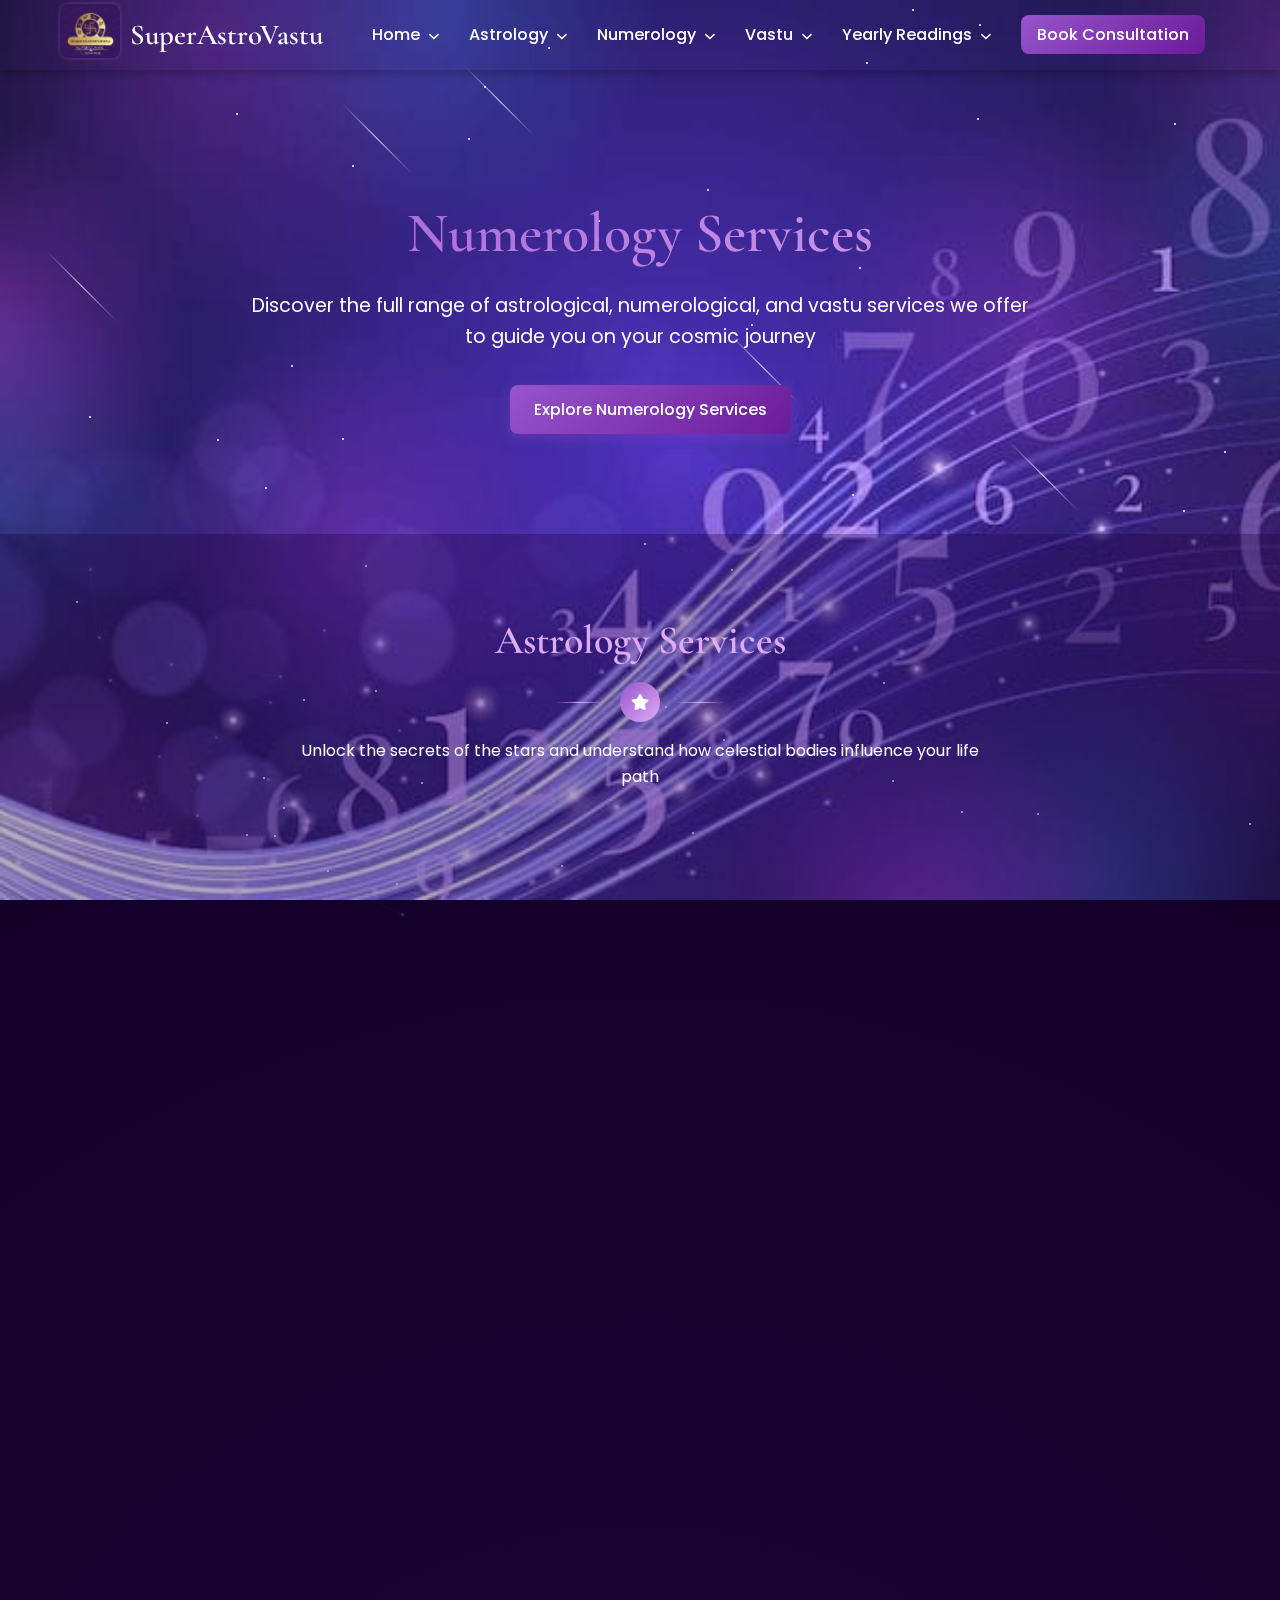
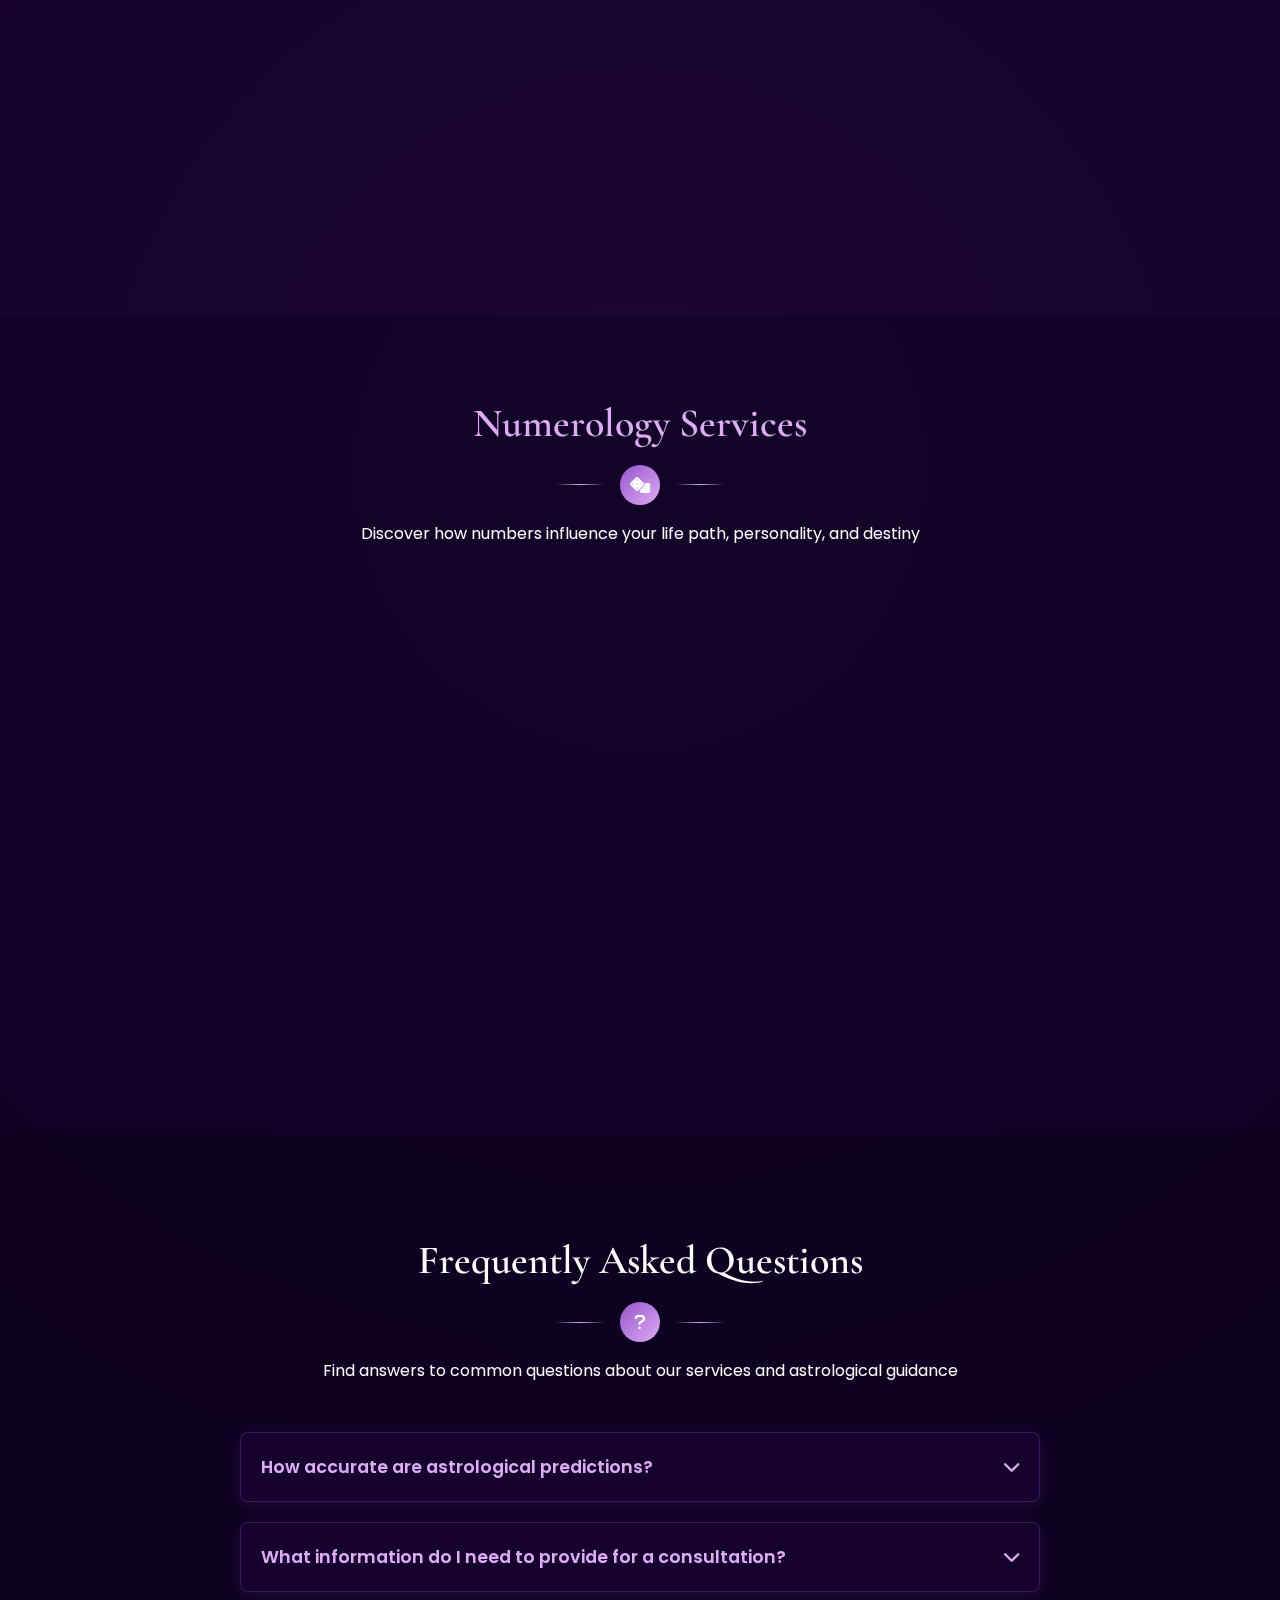
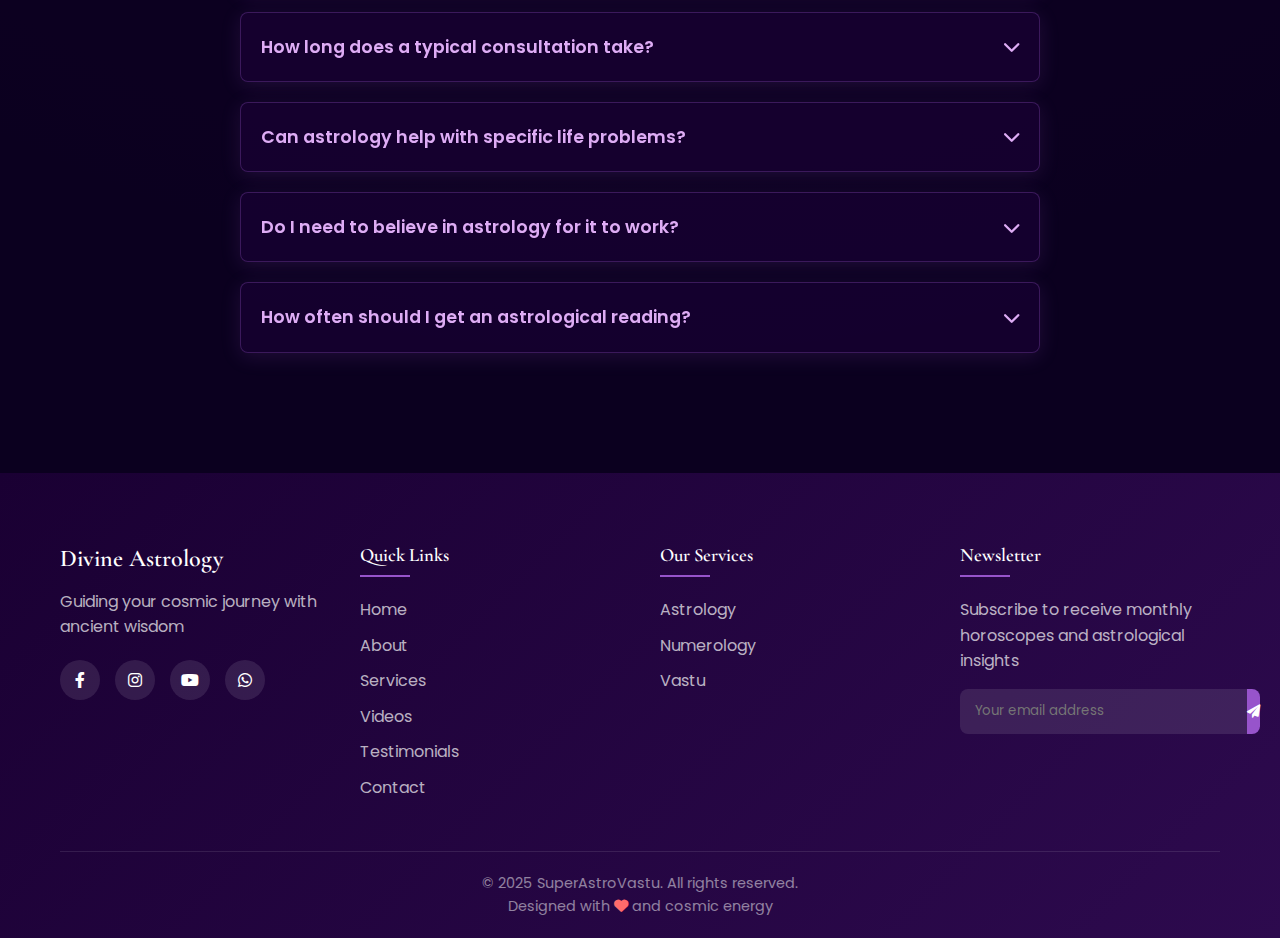
==== commit 8774e131: "Update numerology.html" ====
--- a/numerology.html
+++ b/numerology.html
@@ -17,16 +17,16 @@
         <div class="container">
             <div class="logo">
                 <div class="logo-img">
-                    <a href="index.html" target="_blank"><img src="logo.jpg" alt="Divine Astrology Logo"></a>
-                </div>
-                <a href="index.html" target="_blank"><h1 style="color: white;">SuperAstroVastu</h1></a>
+                    <a href="index.html" ><img src="logo.jpg" alt="Divine Astrology Logo"></a>
+                </div>
+                <a href="index.html" ><h1 style="color: white;">SuperAstroVastu</h1></a>
             </div>
             <div class="menu-toggle">
                 <i class="fas fa-bars"></i>
             </div>
             <ul class="nav-menu">
                 <li class="dropdown">
-                    <a href="index.html" target="_blank">Home <i class="fas fa-chevron-down"></i></a>
+                    <a href="index.html" >Home <i class="fas fa-chevron-down"></i></a>
                     <div class="dropdown-menu">
                         <a href="index.html#about" class="dropdown-item"><i class="fas fa-info-circle"></i> About</a>
                         <a href="index.html#services" class="dropdown-item"><i class="fas fa-cogs"></i> Services</a>
@@ -35,7 +35,7 @@
                     </div>
                 </li>
                 <li class="dropdown">
-                    <a href="services.html#astrology-services" target="_blank">Astrology <i class="fas fa-chevron-down"></i></a>
+                    <a href="services.html#astrology-services" >Astrology <i class="fas fa-chevron-down"></i></a>
                     <div class="dropdown-menu">
                         <a href="services.html#astrology-services" class="dropdown-item"><i class="fas fa-briefcase"></i> Career</a>
                         <a href="services.html#astrology-services" class="dropdown-item"><i class="fas fa-rupee-sign"></i> Finance</a>
@@ -46,14 +46,14 @@
                     </div>
                 </li>
                 <li class="dropdown">
-                    <a href="numerology.html" target="_blank">Numerology <i class="fas fa-chevron-down"></i></a>
+                    <a href="numerology.html" >Numerology <i class="fas fa-chevron-down"></i></a>
                     <div class="dropdown-menu">
                         <a href="numerology.html#numerology-services" class="dropdown-item"><i class="fas fa-dice"></i> Lucky Number</a>
                         <a href="numerology.html#numerology-services" class="dropdown-item"><i class="fas fa-signature"></i> Name Change</a>
                     </div>
                 </li>
                 <li class="dropdown">
-                    <a href="vastu.html" target="_blank">Vastu <i class="fas fa-chevron-down"></i></a>
+                    <a href="vastu.html" >Vastu <i class="fas fa-chevron-down"></i></a>
                     <div class="dropdown-menu">
                         <a href="vastu.html#vastu-analysis" class="dropdown-item"><i class="fas fa-home"></i> Vastu Analysis</a>
                     </div>
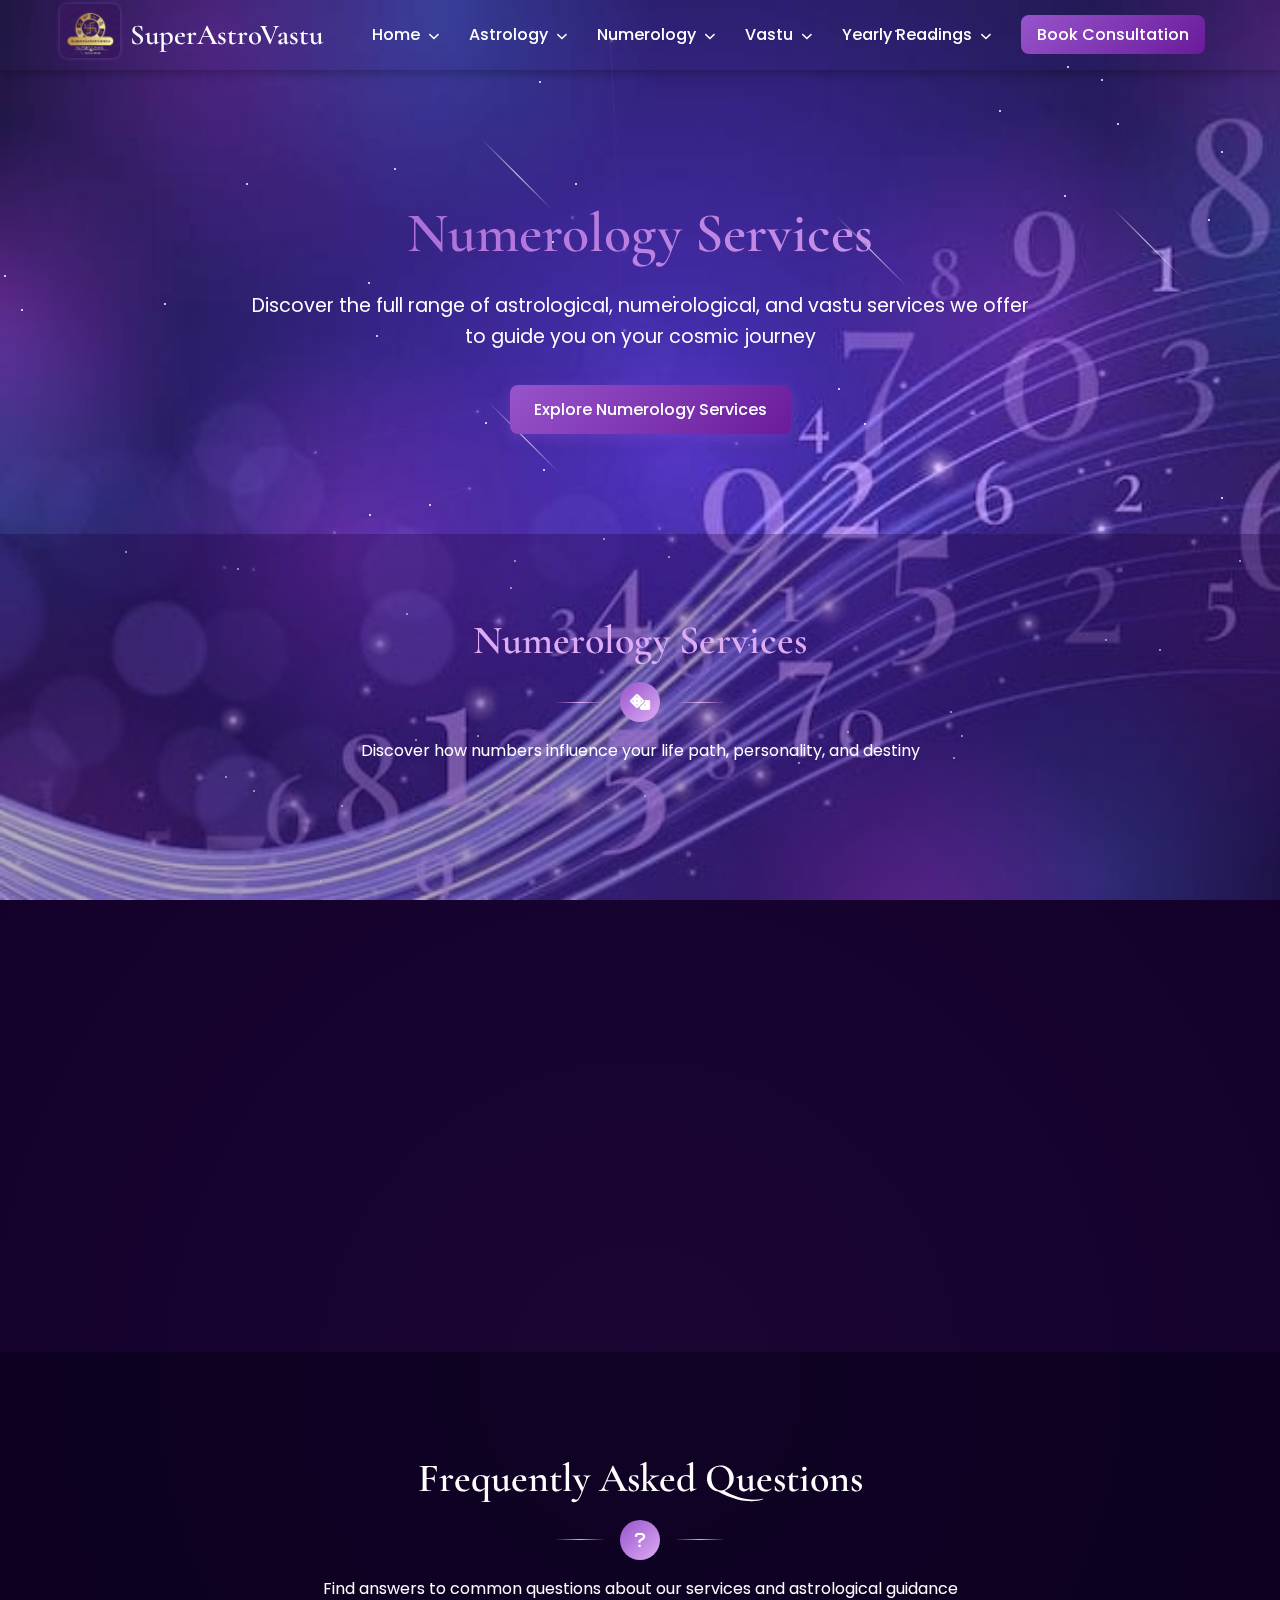
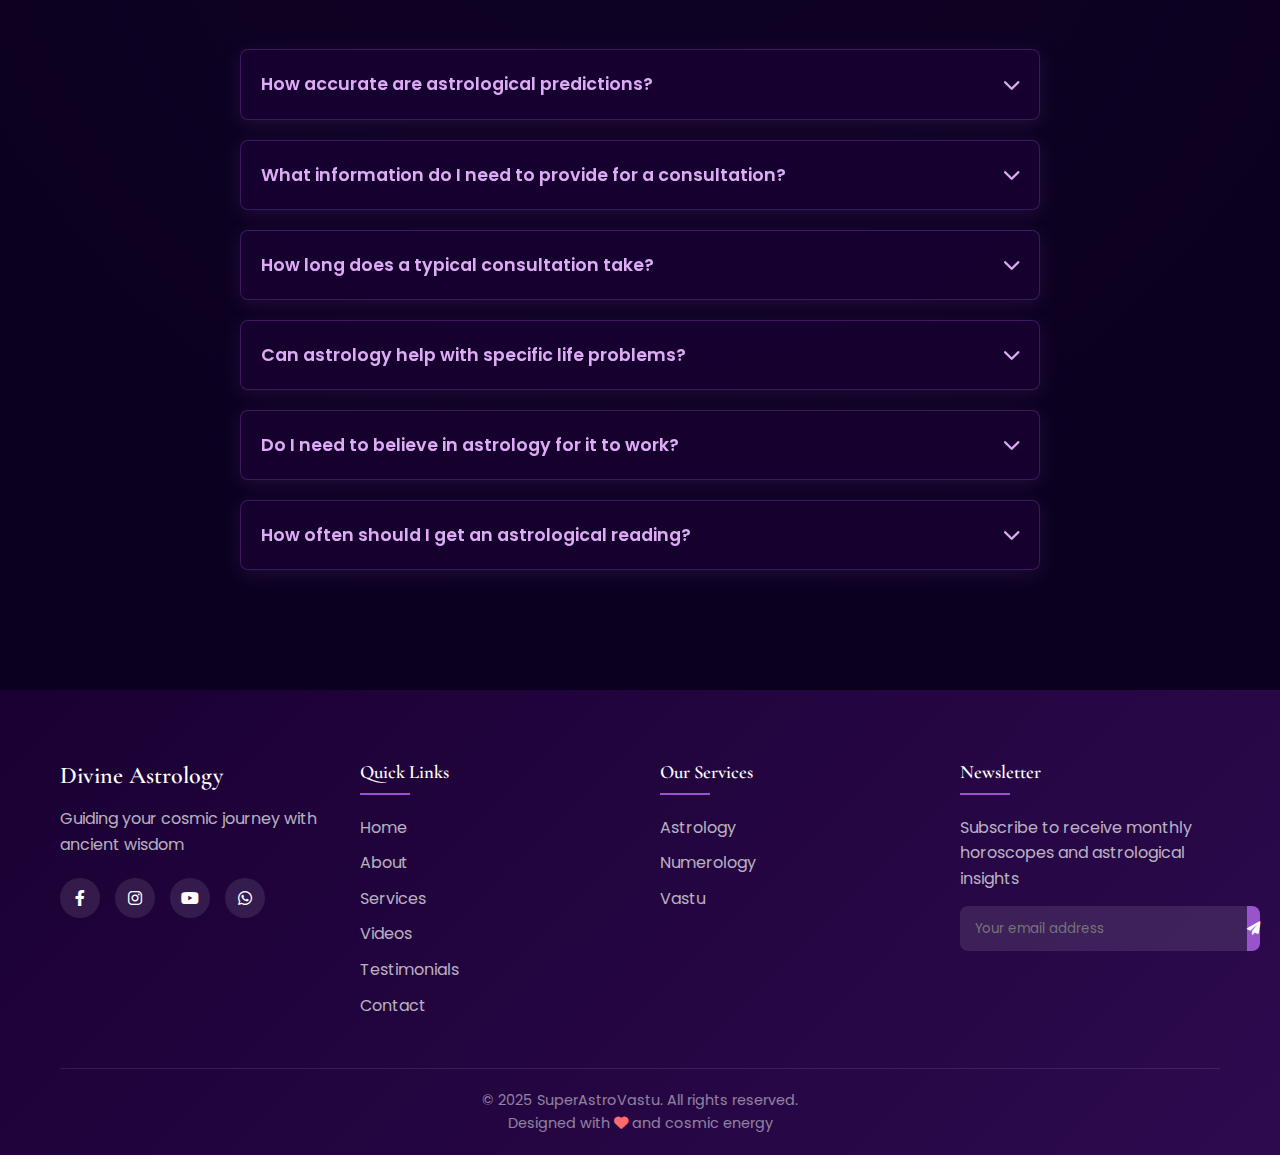
==== commit 1eea4fc6: "Update numerology.html" ====
--- a/numerology.html
+++ b/numerology.html
@@ -80,98 +80,6 @@
             <div class="hero-buttons" >
                 <a href="#astrology-services" class="btn primary-btn" style="margin-left: 450px;">Explore Numerology Services</a>
 
-            </div>
-        </div>
-    </section>
-
-    <!-- Astrology Services -->
-    <section id="astrology-services" class="service-category">
-        <div class="container">
-            <div class="service-category-header">
-                <h2>Astrology Services</h2>
-                <div class="divider">
-                    <span><i class="fas fa-star"></i></span>
-                </div>
-                <p>Unlock the secrets of the stars and understand how celestial bodies influence your life path</p>
-            </div>
-            <div class="service-list">
-                <div class="service-item">
-                    <div class="service-item-image">
-                        <img src="1.jpg" alt="Career Astrology">
-                    </div>
-                    <div class="service-item-content">
-                        <h3>Career Astrology</h3>
-                        <p>Discover your professional strengths, ideal career paths, and favorable periods for career advancement through planetary positions in your birth chart.</p>
-                        <div class="service-item-footer">
-                            
-                            <a href="index.html#contact" class="service-btn">Book Now</a>
-                        </div>
-                    </div>
-                </div>
-                <div class="service-item">
-                    <div class="service-item-image">
-                        <img src="2.jpg" alt="Financial Astrology">
-                    </div>
-                    <div class="service-item-content">
-                        <h3>Financial Astrology</h3>
-                        <p>Gain insights into your financial future, investment opportunities, and auspicious periods for financial decisions based on your astrological chart.</p>
-                        <div class="service-item-footer">
-                         
-                            <a href="index.html#contact" class="service-btn">Book Now</a>
-                        </div>
-                    </div>
-                </div>
-                <div class="service-item">
-                    <div class="service-item-image">
-                        <img src="3.jpg" alt="Matchmaking">
-                    </div>
-                    <div class="service-item-content">
-                        <h3>Matchmaking</h3>
-                        <p>Comprehensive compatibility analysis for potential partners or existing relationships, examining planetary alignments that influence relationship dynamics.</p>
-                        <div class="service-item-footer">
-                            
-                            <a href="index.html#contact" class="service-btn">Book Now</a>
-                        </div>
-                    </div>
-                </div>
-                <div class="service-item">
-                    <div class="service-item-image">
-                        <img src="4.jpg" alt="Childbirth Astrology">
-                    </div>
-                    <div class="service-item-content">
-                        <h3>Childbirth Astrology</h3>
-                        <p>Guidance on auspicious timing for conception, insights into pregnancy journey, and analysis of potential birth charts for future children.</p>
-                        <div class="service-item-footer">
-                         
-                            <a href="index.html#contact" class="service-btn">Book Now</a>
-                        </div>
-                    </div>
-                </div>
-                <div class="service-item">
-                    <div class="service-item-image">
-                        <img src="1.jpg" alt="Form Settlement">
-                    </div>
-                    <div class="service-item-content">
-                        <h3>Foreign Settlement</h3>
-                        <p>Astrological guidance for legal matters, document signing, and contract negotiations based on favorable planetary positions.</p>
-                        <div class="service-item-footer">
-                          
-                            <a href="index.html#contact" class="service-btn">Book Now</a>
-                        </div>
-                    </div>
-                </div>
-                <div class="service-item">
-                    <div class="service-item-image">
-                        <img src="2.jpg" alt="Health Astrology">
-                    </div>
-                    <div class="service-item-content">
-                        <h3>Health Astrology</h3>
-                        <p>Analysis of potential health vulnerabilities, preventive measures, and remedies based on planetary influences on your physical and mental wellbeing.</p>
-                        <div class="service-item-footer">
-                            <a href="index.html#contact" class="service-btn">Book Now</a>
-                        </div>
-                    </div>
-                </div>
             </div>
         </div>
     </section>
